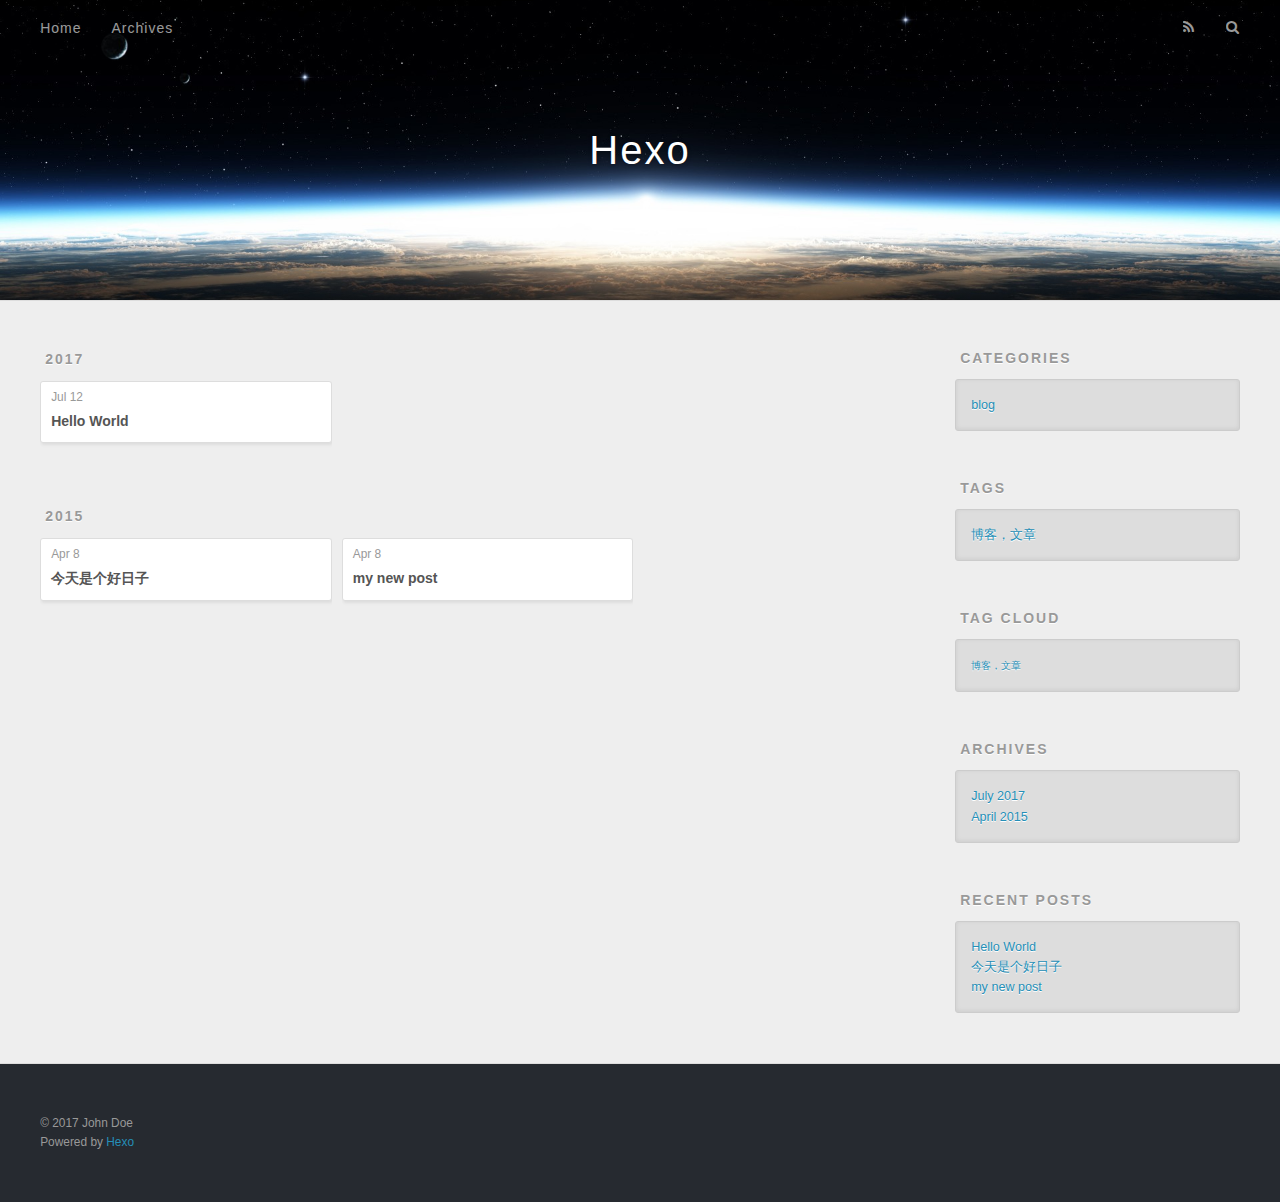
==== archives/index.html @ a660b8e3 "Site updated: 2017-07-12 22:44:45" ====
<!DOCTYPE html>
<html>
<head>
  <meta charset="utf-8">
  
  <title>Archives | Hexo</title>
  <meta name="viewport" content="width=device-width, initial-scale=1, maximum-scale=1">
  <meta property="og:type" content="website">
<meta property="og:title" content="Hexo">
<meta property="og:url" content="http://yoursite.com/archives/index.html">
<meta property="og:site_name" content="Hexo">
<meta name="twitter:card" content="summary">
<meta name="twitter:title" content="Hexo">
  
    <link rel="alternate" href="/atom.xml" title="Hexo" type="application/atom+xml">
  
  
    <link rel="icon" href="/favicon.png">
  
  
    <link href="//fonts.googleapis.com/css?family=Source+Code+Pro" rel="stylesheet" type="text/css">
  
  <link rel="stylesheet" href="/css/style.css">
  

</head>

<body>
  <div id="container">
    <div id="wrap">
      <header id="header">
  <div id="banner"></div>
  <div id="header-outer" class="outer">
    <div id="header-title" class="inner">
      <h1 id="logo-wrap">
        <a href="/" id="logo">Hexo</a>
      </h1>
      
    </div>
    <div id="header-inner" class="inner">
      <nav id="main-nav">
        <a id="main-nav-toggle" class="nav-icon"></a>
        
          <a class="main-nav-link" href="/">Home</a>
        
          <a class="main-nav-link" href="/archives">Archives</a>
        
      </nav>
      <nav id="sub-nav">
        
          <a id="nav-rss-link" class="nav-icon" href="/atom.xml" title="RSS Feed"></a>
        
        <a id="nav-search-btn" class="nav-icon" title="Search"></a>
      </nav>
      <div id="search-form-wrap">
        <form action="//google.com/search" method="get" accept-charset="UTF-8" class="search-form"><input type="search" name="q" class="search-form-input" placeholder="Search"><button type="submit" class="search-form-submit">&#xF002;</button><input type="hidden" name="sitesearch" value="http://yoursite.com"></form>
      </div>
    </div>
  </div>
</header>
      <div class="outer">
        <section id="main">
  
  
    
    
      
      
      <section class="archives-wrap">
        <div class="archive-year-wrap">
          <a href="/archives/2017" class="archive-year">2017</a>
        </div>
        <div class="archives">
    
    <article class="archive-article archive-type-post">
  <div class="archive-article-inner">
    <header class="archive-article-header">
      <a href="/2017/07/12/hello-world/" class="archive-article-date">
  <time datetime="2017-07-12T13:31:10.982Z" itemprop="datePublished">Jul 12</time>
</a>
      
  
    <h1 itemprop="name">
      <a class="archive-article-title" href="/2017/07/12/hello-world/">Hello World</a>
    </h1>
  

    </header>
  </div>
</article>
  
    
    
      
        </div></section>
      
      
      <section class="archives-wrap">
        <div class="archive-year-wrap">
          <a href="/archives/2015" class="archive-year">2015</a>
        </div>
        <div class="archives">
    
    <article class="archive-article archive-type-post">
  <div class="archive-article-inner">
    <header class="archive-article-header">
      <a href="/2015/04/08/今天真是一个好日子啊/" class="archive-article-date">
  <time datetime="2015-04-08T14:56:29.000Z" itemprop="datePublished">Apr 8</time>
</a>
      
  
    <h1 itemprop="name">
      <a class="archive-article-title" href="/2015/04/08/今天真是一个好日子啊/">今天是个好日子</a>
    </h1>
  

    </header>
  </div>
</article>
  
    
    
    <article class="archive-article archive-type-post">
  <div class="archive-article-inner">
    <header class="archive-article-header">
      <a href="/2015/04/08/my-new-post/" class="archive-article-date">
  <time datetime="2015-04-08T14:56:29.000Z" itemprop="datePublished">Apr 8</time>
</a>
      
  
    <h1 itemprop="name">
      <a class="archive-article-title" href="/2015/04/08/my-new-post/">my new post</a>
    </h1>
  

    </header>
  </div>
</article>
  
  
    </div></section>
  

</section>
        
          <aside id="sidebar">
  
    
  <div class="widget-wrap">
    <h3 class="widget-title">Categories</h3>
    <div class="widget">
      <ul class="category-list"><li class="category-list-item"><a class="category-list-link" href="/categories/blog/">blog</a></li></ul>
    </div>
  </div>


  
    
  <div class="widget-wrap">
    <h3 class="widget-title">Tags</h3>
    <div class="widget">
      <ul class="tag-list"><li class="tag-list-item"><a class="tag-list-link" href="/tags/博客，文章/">博客，文章</a></li></ul>
    </div>
  </div>


  
    
  <div class="widget-wrap">
    <h3 class="widget-title">Tag Cloud</h3>
    <div class="widget tagcloud">
      <a href="/tags/博客，文章/" style="font-size: 10px;">博客，文章</a>
    </div>
  </div>

  
    
  <div class="widget-wrap">
    <h3 class="widget-title">Archives</h3>
    <div class="widget">
      <ul class="archive-list"><li class="archive-list-item"><a class="archive-list-link" href="/archives/2017/07/">July 2017</a></li><li class="archive-list-item"><a class="archive-list-link" href="/archives/2015/04/">April 2015</a></li></ul>
    </div>
  </div>


  
    
  <div class="widget-wrap">
    <h3 class="widget-title">Recent Posts</h3>
    <div class="widget">
      <ul>
        
          <li>
            <a href="/2017/07/12/hello-world/">Hello World</a>
          </li>
        
          <li>
            <a href="/2015/04/08/今天真是一个好日子啊/">今天是个好日子</a>
          </li>
        
          <li>
            <a href="/2015/04/08/my-new-post/">my new post</a>
          </li>
        
      </ul>
    </div>
  </div>

  
</aside>
        
      </div>
      <footer id="footer">
  
  <div class="outer">
    <div id="footer-info" class="inner">
      &copy; 2017 John Doe<br>
      Powered by <a href="http://hexo.io/" target="_blank">Hexo</a>
    </div>
  </div>
</footer>
    </div>
    <nav id="mobile-nav">
  
    <a href="/" class="mobile-nav-link">Home</a>
  
    <a href="/archives" class="mobile-nav-link">Archives</a>
  
</nav>
    

<script src="//ajax.googleapis.com/ajax/libs/jquery/2.0.3/jquery.min.js"></script>


  <link rel="stylesheet" href="/fancybox/jquery.fancybox.css">
  <script src="/fancybox/jquery.fancybox.pack.js"></script>


<script src="/js/script.js"></script>

  </div>
</body>
</html>
---- css/style.css ----
body {
  width: 100%;
}
body:before,
body:after {
  content: "";
  display: table;
}
body:after {
  clear: both;
}
html,
body,
div,
span,
applet,
object,
iframe,
h1,
h2,
h3,
h4,
h5,
h6,
p,
blockquote,
pre,
a,
abbr,
acronym,
address,
big,
cite,
code,
del,
dfn,
em,
img,
ins,
kbd,
q,
s,
samp,
small,
strike,
strong,
sub,
sup,
tt,
var,
dl,
dt,
dd,
ol,
ul,
li,
fieldset,
form,
label,
legend,
table,
caption,
tbody,
tfoot,
thead,
tr,
th,
td {
  margin: 0;
  padding: 0;
  border: 0;
  outline: 0;
  font-weight: inherit;
  font-style: inherit;
  font-family: inherit;
  font-size: 100%;
  vertical-align: baseline;
}
body {
  line-height: 1;
  color: #000;
  background: #fff;
}
ol,
ul {
  list-style: none;
}
table {
  border-collapse: separate;
  border-spacing: 0;
  vertical-align: middle;
}
caption,
th,
td {
  text-align: left;
  font-weight: normal;
  vertical-align: middle;
}
a img {
  border: none;
}
input,
button {
  margin: 0;
  padding: 0;
}
input::-moz-focus-inner,
button::-moz-focus-inner {
  border: 0;
  padding: 0;
}
@font-face {
  font-family: FontAwesome;
  font-style: normal;
  font-weight: normal;
  src: url("fonts/fontawesome-webfont.eot?v=#4.0.3");
  src: url("fonts/fontawesome-webfont.eot?#iefix&v=#4.0.3") format("embedded-opentype"), url("fonts/fontawesome-webfont.woff?v=#4.0.3") format("woff"), url("fonts/fontawesome-webfont.ttf?v=#4.0.3") format("truetype"), url("fonts/fontawesome-webfont.svg#fontawesomeregular?v=#4.0.3") format("svg");
}
html,
body,
#container {
  height: 100%;
}
body {
  background: #eee;
  font: 14px "Helvetica Neue", Helvetica, Arial, sans-serif;
  -webkit-text-size-adjust: 100%;
}
.outer {
  max-width: 1220px;
  margin: 0 auto;
  padding: 0 20px;
}
.outer:before,
.outer:after {
  content: "";
  display: table;
}
.outer:after {
  clear: both;
}
.inner {
  display: inline;
  float: left;
  width: 98.33333333333333%;
  margin: 0 0.833333333333333%;
}
.left,
.alignleft {
  float: left;
}
.right,
.alignright {
  float: right;
}
.clear {
  clear: both;
}
#container {
  position: relative;
}
.mobile-nav-on {
  overflow: hidden;
}
#wrap {
  height: 100%;
  width: 100%;
  position: absolute;
  top: 0;
  left: 0;
  -webkit-transition: 0.2s ease-out;
  -moz-transition: 0.2s ease-out;
  -ms-transition: 0.2s ease-out;
  transition: 0.2s ease-out;
  z-index: 1;
  background: #eee;
}
.mobile-nav-on #wrap {
  left: 280px;
}
@media screen and (min-width: 768px) {
  #main {
    display: inline;
    float: left;
    width: 73.33333333333333%;
    margin: 0 0.833333333333333%;
  }
}
.article-date,
.article-category-link,
.archive-year,
.widget-title {
  text-decoration: none;
  text-transform: uppercase;
  letter-spacing: 2px;
  color: #999;
  margin-bottom: 1em;
  margin-left: 5px;
  line-height: 1em;
  text-shadow: 0 1px #fff;
  font-weight: bold;
}
.article-inner,
.archive-article-inner {
  background: #fff;
  -webkit-box-shadow: 1px 2px 3px #ddd;
  box-shadow: 1px 2px 3px #ddd;
  border: 1px solid #ddd;
  border-radius: 3px;
}
.article-entry h1,
.widget h1 {
  font-size: 2em;
}
.article-entry h2,
.widget h2 {
  font-size: 1.5em;
}
.article-entry h3,
.widget h3 {
  font-size: 1.3em;
}
.article-entry h4,
.widget h4 {
  font-size: 1.2em;
}
.article-entry h5,
.widget h5 {
  font-size: 1em;
}
.article-entry h6,
.widget h6 {
  font-size: 1em;
  color: #999;
}
.article-entry hr,
.widget hr {
  border: 1px dashed #ddd;
}
.article-entry strong,
.widget strong {
  font-weight: bold;
}
.article-entry em,
.widget em,
.article-entry cite,
.widget cite {
  font-style: italic;
}
.article-entry sup,
.widget sup,
.article-entry sub,
.widget sub {
  font-size: 0.75em;
  line-height: 0;
  position: relative;
  vertical-align: baseline;
}
.article-entry sup,
.widget sup {
  top: -0.5em;
}
.article-entry sub,
.widget sub {
  bottom: -0.2em;
}
.article-entry small,
.widget small {
  font-size: 0.85em;
}
.article-entry acronym,
.widget acronym,
.article-entry abbr,
.widget abbr {
  border-bottom: 1px dotted;
}
.article-entry ul,
.widget ul,
.article-entry ol,
.widget ol,
.article-entry dl,
.widget dl {
  margin: 0 20px;
  line-height: 1.6em;
}
.article-entry ul ul,
.widget ul ul,
.article-entry ol ul,
.widget ol ul,
.article-entry ul ol,
.widget ul ol,
.article-entry ol ol,
.widget ol ol {
  margin-top: 0;
  margin-bottom: 0;
}
.article-entry ul,
.widget ul {
  list-style: disc;
}
.article-entry ol,
.widget ol {
  list-style: decimal;
}
.article-entry dt,
.widget dt {
  font-weight: bold;
}
#header {
  height: 300px;
  position: relative;
  border-bottom: 1px solid #ddd;
}
#header:before,
#header:after {
  content: "";
  position: absolute;
  left: 0;
  right: 0;
  height: 40px;
}
#header:before {
  top: 0;
  background: -webkit-linear-gradient(rgba(0,0,0,0.2), transparent);
  background: -moz-linear-gradient(rgba(0,0,0,0.2), transparent);
  background: -ms-linear-gradient(rgba(0,0,0,0.2), transparent);
  background: linear-gradient(rgba(0,0,0,0.2), transparent);
}
#header:after {
  bottom: 0;
  background: -webkit-linear-gradient(transparent, rgba(0,0,0,0.2));
  background: -moz-linear-gradient(transparent, rgba(0,0,0,0.2));
  background: -ms-linear-gradient(transparent, rgba(0,0,0,0.2));
  background: linear-gradient(transparent, rgba(0,0,0,0.2));
}
#header-outer {
  height: 100%;
  position: relative;
}
#header-inner {
  position: relative;
  overflow: hidden;
}
#banner {
  position: absolute;
  top: 0;
  left: 0;
  width: 100%;
  height: 100%;
  background: url("images/banner.jpg") center #000;
  -webkit-background-size: cover;
  -moz-background-size: cover;
  background-size: cover;
  z-index: -1;
}
#header-title {
  text-align: center;
  height: 40px;
  position: absolute;
  top: 50%;
  left: 0;
  margin-top: -20px;
}
#logo,
#subtitle {
  text-decoration: none;
  color: #fff;
  font-weight: 300;
  text-shadow: 0 1px 4px rgba(0,0,0,0.3);
}
#logo {
  font-size: 40px;
  line-height: 40px;
  letter-spacing: 2px;
}
#subtitle {
  font-size: 16px;
  line-height: 16px;
  letter-spacing: 1px;
}
#subtitle-wrap {
  margin-top: 16px;
}
#main-nav {
  float: left;
  margin-left: -15px;
}
.nav-icon,
.main-nav-link {
  float: left;
  color: #fff;
  opacity: 0.6;
  text-decoration: none;
  text-shadow: 0 1px rgba(0,0,0,0.2);
  -webkit-transition: opacity 0.2s;
  -moz-transition: opacity 0.2s;
  -ms-transition: opacity 0.2s;
  transition: opacity 0.2s;
  display: block;
  padding: 20px 15px;
}
.nav-icon:hover,
.main-nav-link:hover {
  opacity: 1;
}
.nav-icon {
  font-family: FontAwesome;
  text-align: center;
  font-size: 14px;
  width: 14px;
  height: 14px;
  padding: 20px 15px;
  position: relative;
  cursor: pointer;
}
.main-nav-link {
  font-weight: 300;
  letter-spacing: 1px;
}
@media screen and (max-width: 479px) {
  .main-nav-link {
    display: none;
  }
}
#main-nav-toggle {
  display: none;
}
#main-nav-toggle:before {
  content: "\f0c9";
}
@media screen and (max-width: 479px) {
  #main-nav-toggle {
    display: block;
  }
}
#sub-nav {
  float: right;
  margin-right: -15px;
}
#nav-rss-link:before {
  content: "\f09e";
}
#nav-search-btn:before {
  content: "\f002";
}
#search-form-wrap {
  position: absolute;
  top: 15px;
  width: 150px;
  height: 30px;
  right: -150px;
  opacity: 0;
  -webkit-transition: 0.2s ease-out;
  -moz-transition: 0.2s ease-out;
  -ms-transition: 0.2s ease-out;
  transition: 0.2s ease-out;
}
#search-form-wrap.on {
  opacity: 1;
  right: 0;
}
@media screen and (max-width: 479px) {
  #search-form-wrap {
    width: 100%;
    right: -100%;
  }
}
.search-form {
  position: absolute;
  top: 0;
  left: 0;
  right: 0;
  background: #fff;
  padding: 5px 15px;
  border-radius: 15px;
  -webkit-box-shadow: 0 0 10px rgba(0,0,0,0.3);
  box-shadow: 0 0 10px rgba(0,0,0,0.3);
}
.search-form-input {
  border: none;
  background: none;
  color: #555;
  width: 100%;
  font: 13px "Helvetica Neue", Helvetica, Arial, sans-serif;
  outline: none;
}
.search-form-input::-webkit-search-results-decoration,
.search-form-input::-webkit-search-cancel-button {
  -webkit-appearance: none;
}
.search-form-submit {
  position: absolute;
  top: 50%;
  right: 10px;
  margin-top: -7px;
  font: 13px FontAwesome;
  border: none;
  background: none;
  color: #bbb;
  cursor: pointer;
}
.search-form-submit:hover,
.search-form-submit:focus {
  color: #777;
}
.article {
  margin: 50px 0;
}
.article-inner {
  overflow: hidden;
}
.article-meta:before,
.article-meta:after {
  content: "";
  display: table;
}
.article-meta:after {
  clear: both;
}
.article-date {
  float: left;
}
.article-category {
  float: left;
  line-height: 1em;
  color: #ccc;
  text-shadow: 0 1px #fff;
  margin-left: 8px;
}
.article-category:before {
  content: "\2022";
}
.article-category-link {
  margin: 0 12px 1em;
}
.article-header {
  padding: 20px 20px 0;
}
.article-title {
  text-decoration: none;
  font-size: 2em;
  font-weight: bold;
  color: #555;
  line-height: 1.1em;
  -webkit-transition: color 0.2s;
  -moz-transition: color 0.2s;
  -ms-transition: color 0.2s;
  transition: color 0.2s;
}
a.article-title:hover {
  color: #258fb8;
}
.article-entry {
  color: #555;
  padding: 0 20px;
}
.article-entry:before,
.article-entry:after {
  content: "";
  display: table;
}
.article-entry:after {
  clear: both;
}
.article-entry p,
.article-entry table {
  line-height: 1.6em;
  margin: 1.6em 0;
}
.article-entry h1,
.article-entry h2,
.article-entry h3,
.article-entry h4,
.article-entry h5,
.article-entry h6 {
  font-weight: bold;
}
.article-entry h1,
.article-entry h2,
.article-entry h3,
.article-entry h4,
.article-entry h5,
.article-entry h6 {
  line-height: 1.1em;
  margin: 1.1em 0;
}
.article-entry a {
  color: #258fb8;
  text-decoration: none;
}
.article-entry a:hover {
  text-decoration: underline;
}
.article-entry ul,
.article-entry ol,
.article-entry dl {
  margin-top: 1.6em;
  margin-bottom: 1.6em;
}
.article-entry img,
.article-entry video {
  max-width: 100%;
  height: auto;
  display: block;
  margin: auto;
}
.article-entry iframe {
  border: none;
}
.article-entry table {
  width: 100%;
  border-collapse: collapse;
  border-spacing: 0;
}
.article-entry th {
  font-weight: bold;
  border-bottom: 3px solid #ddd;
  padding-bottom: 0.5em;
}
.article-entry td {
  border-bottom: 1px solid #ddd;
  padding: 10px 0;
}
.article-entry blockquote {
  font-family: Georgia, "Times New Roman", serif;
  font-size: 1.4em;
  margin: 1.6em 20px;
  text-align: center;
}
.article-entry blockquote footer {
  font-size: 14px;
  margin: 1.6em 0;
  font-family: "Helvetica Neue", Helvetica, Arial, sans-serif;
}
.article-entry blockquote footer cite:before {
  content: "—";
  padding: 0 0.5em;
}
.article-entry .pullquote {
  text-align: left;
  width: 45%;
  margin: 0;
}
.article-entry .pullquote.left {
  margin-left: 0.5em;
  margin-right: 1em;
}
.article-entry .pullquote.right {
  margin-right: 0.5em;
  margin-left: 1em;
}
.article-entry .caption {
  color: #999;
  display: block;
  font-size: 0.9em;
  margin-top: 0.5em;
  position: relative;
  text-align: center;
}
.article-entry .video-container {
  position: relative;
  padding-top: 56.25%;
  height: 0;
  overflow: hidden;
}
.article-entry .video-container iframe,
.article-entry .video-container object,
.article-entry .video-container embed {
  position: absolute;
  top: 0;
  left: 0;
  width: 100%;
  height: 100%;
  margin-top: 0;
}
.article-more-link a {
  display: inline-block;
  line-height: 1em;
  padding: 6px 15px;
  border-radius: 15px;
  background: #eee;
  color: #999;
  text-shadow: 0 1px #fff;
  text-decoration: none;
}
.article-more-link a:hover {
  background: #258fb8;
  color: #fff;
  text-decoration: none;
  text-shadow: 0 1px #1e7293;
}
.article-footer {
  font-size: 0.85em;
  line-height: 1.6em;
  border-top: 1px solid #ddd;
  padding-top: 1.6em;
  margin: 0 20px 20px;
}
.article-footer:before,
.article-footer:after {
  content: "";
  display: table;
}
.article-footer:after {
  clear: both;
}
.article-footer a {
  color: #999;
  text-decoration: none;
}
.article-footer a:hover {
  color: #555;
}
.article-tag-list-item {
  float: left;
  margin-right: 10px;
}
.article-tag-list-link:before {
  content: "#";
}
.article-comment-link {
  float: right;
}
.article-comment-link:before {
  content: "\f075";
  font-family: FontAwesome;
  padding-right: 8px;
}
.article-share-link {
  cursor: pointer;
  float: right;
  margin-left: 20px;
}
.article-share-link:before {
  content: "\f064";
  font-family: FontAwesome;
  padding-right: 6px;
}
#article-nav {
  position: relative;
}
#article-nav:before,
#article-nav:after {
  content: "";
  display: table;
}
#article-nav:after {
  clear: both;
}
@media screen and (min-width: 768px) {
  #article-nav {
    margin: 50px 0;
  }
  #article-nav:before {
    width: 8px;
    height: 8px;
    position: absolute;
    top: 50%;
    left: 50%;
    margin-top: -4px;
    margin-left: -4px;
    content: "";
    border-radius: 50%;
    background: #ddd;
    -webkit-box-shadow: 0 1px 2px #fff;
    box-shadow: 0 1px 2px #fff;
  }
}
.article-nav-link-wrap {
  text-decoration: none;
  text-shadow: 0 1px #fff;
  color: #999;
  -webkit-box-sizing: border-box;
  -moz-box-sizing: border-box;
  box-sizing: border-box;
  margin-top: 50px;
  text-align: center;
  display: block;
}
.article-nav-link-wrap:hover {
  color: #555;
}
@media screen and (min-width: 768px) {
  .article-nav-link-wrap {
    width: 50%;
    margin-top: 0;
  }
}
@media screen and (min-width: 768px) {
  #article-nav-newer {
    float: left;
    text-align: right;
    padding-right: 20px;
  }
}
@media screen and (min-width: 768px) {
  #article-nav-older {
    float: right;
    text-align: left;
    padding-left: 20px;
  }
}
.article-nav-caption {
  text-transform: uppercase;
  letter-spacing: 2px;
  color: #ddd;
  line-height: 1em;
  font-weight: bold;
}
#article-nav-newer .article-nav-caption {
  margin-right: -2px;
}
.article-nav-title {
  font-size: 0.85em;
  line-height: 1.6em;
  margin-top: 0.5em;
}
.article-share-box {
  position: absolute;
  display: none;
  background: #fff;
  -webkit-box-shadow: 1px 2px 10px rgba(0,0,0,0.2);
  box-shadow: 1px 2px 10px rgba(0,0,0,0.2);
  border-radius: 3px;
  margin-left: -145px;
  overflow: hidden;
  z-index: 1;
}
.article-share-box.on {
  display: block;
}
.article-share-input {
  width: 100%;
  background: none;
  -webkit-box-sizing: border-box;
  -moz-box-sizing: border-box;
  box-sizing: border-box;
  font: 14px "Helvetica Neue", Helvetica, Arial, sans-serif;
  padding: 0 15px;
  color: #555;
  outline: none;
  border: 1px solid #ddd;
  border-radius: 3px 3px 0 0;
  height: 36px;
  line-height: 36px;
}
.article-share-links {
  background: #eee;
}
.article-share-links:before,
.article-share-links:after {
  content: "";
  display: table;
}
.article-share-links:after {
  clear: both;
}
.article-share-twitter,
.article-share-facebook,
.article-share-pinterest,
.article-share-google {
  width: 50px;
  height: 36px;
  display: block;
  float: left;
  position: relative;
  color: #999;
  text-shadow: 0 1px #fff;
}
.article-share-twitter:before,
.article-share-facebook:before,
.article-share-pinterest:before,
.article-share-google:before {
  font-size: 20px;
  font-family: FontAwesome;
  width: 20px;
  height: 20px;
  position: absolute;
  top: 50%;
  left: 50%;
  margin-top: -10px;
  margin-left: -10px;
  text-align: center;
}
.article-share-twitter:hover,
.article-share-facebook:hover,
.article-share-pinterest:hover,
.article-share-google:hover {
  color: #fff;
}
.article-share-twitter:before {
  content: "\f099";
}
.article-share-twitter:hover {
  background: #00aced;
  text-shadow: 0 1px #008abe;
}
.article-share-facebook:before {
  content: "\f09a";
}
.article-share-facebook:hover {
  background: #3b5998;
  text-shadow: 0 1px #2f477a;
}
.article-share-pinterest:before {
  content: "\f0d2";
}
.article-share-pinterest:hover {
  background: #cb2027;
  text-shadow: 0 1px #a21a1f;
}
.article-share-google:before {
  content: "\f0d5";
}
.article-share-google:hover {
  background: #dd4b39;
  text-shadow: 0 1px #be3221;
}
.article-gallery {
  background: #000;
  position: relative;
}
.article-gallery-photos {
  position: relative;
  overflow: hidden;
}
.article-gallery-img {
  display: none;
  max-width: 100%;
}
.article-gallery-img:first-child {
  display: block;
}
.article-gallery-img.loaded {
  position: absolute;
  display: block;
}
.article-gallery-img img {
  display: block;
  max-width: 100%;
  margin: 0 auto;
}
#comments {
  background: #fff;
  -webkit-box-shadow: 1px 2px 3px #ddd;
  box-shadow: 1px 2px 3px #ddd;
  padding: 20px;
  border: 1px solid #ddd;
  border-radius: 3px;
  margin: 50px 0;
}
#comments a {
  color: #258fb8;
}
.archives-wrap {
  margin: 50px 0;
}
.archives:before,
.archives:after {
  content: "";
  display: table;
}
.archives:after {
  clear: both;
}
.archive-year-wrap {
  margin-bottom: 1em;
}
.archives {
  -webkit-column-gap: 10px;
  -moz-column-gap: 10px;
  column-gap: 10px;
}
@media screen and (min-width: 480px) and (max-width: 767px) {
  .archives {
    -webkit-column-count: 2;
    -moz-column-count: 2;
    column-count: 2;
  }
}
@media screen and (min-width: 768px) {
  .archives {
    -webkit-column-count: 3;
    -moz-column-count: 3;
    column-count: 3;
  }
}
.archive-article {
  -webkit-column-break-inside: avoid;
  page-break-inside: avoid;
  overflow: hidden;
  break-inside: avoid-column;
}
.archive-article-inner {
  padding: 10px;
  margin-bottom: 15px;
}
.archive-article-title {
  text-decoration: none;
  font-weight: bold;
  color: #555;
  -webkit-transition: color 0.2s;
  -moz-transition: color 0.2s;
  -ms-transition: color 0.2s;
  transition: color 0.2s;
  line-height: 1.6em;
}
.archive-article-title:hover {
  color: #258fb8;
}
.archive-article-footer {
  margin-top: 1em;
}
.archive-article-date {
  color: #999;
  text-decoration: none;
  font-size: 0.85em;
  line-height: 1em;
  margin-bottom: 0.5em;
  display: block;
}
#page-nav {
  margin: 50px auto;
  background: #fff;
  -webkit-box-shadow: 1px 2px 3px #ddd;
  box-shadow: 1px 2px 3px #ddd;
  border: 1px solid #ddd;
  border-radius: 3px;
  text-align: center;
  color: #999;
  overflow: hidden;
}
#page-nav:before,
#page-nav:after {
  content: "";
  display: table;
}
#page-nav:after {
  clear: both;
}
#page-nav a,
#page-nav span {
  padding: 10px 20px;
  line-height: 1;
  height: 2ex;
}
#page-nav a {
  color: #999;
  text-decoration: none;
}
#page-nav a:hover {
  background: #999;
  color: #fff;
}
#page-nav .prev {
  float: left;
}
#page-nav .next {
  float: right;
}
#page-nav .page-number {
  display: inline-block;
}
@media screen and (max-width: 479px) {
  #page-nav .page-number {
    display: none;
  }
}
#page-nav .current {
  color: #555;
  font-weight: bold;
}
#page-nav .space {
  color: #ddd;
}
#footer {
  background: #262a30;
  padding: 50px 0;
  border-top: 1px solid #ddd;
  color: #999;
}
#footer a {
  color: #258fb8;
  text-decoration: none;
}
#footer a:hover {
  text-decoration: underline;
}
#footer-info {
  line-height: 1.6em;
  font-size: 0.85em;
}
.article-entry pre,
.article-entry .highlight {
  background: #2d2d2d;
  margin: 0 -20px;
  padding: 15px 20px;
  border-style: solid;
  border-color: #ddd;
  border-width: 1px 0;
  overflow: auto;
  color: #ccc;
  line-height: 22.400000000000002px;
}
.article-entry .highlight .gutter pre,
.article-entry .gist .gist-file .gist-data .line-numbers {
  color: #666;
  font-size: 0.85em;
}
.article-entry pre,
.article-entry code {
  font-family: "Source Code Pro", Consolas, Monaco, Menlo, Consolas, monospace;
}
.article-entry code {
  background: #eee;
  text-shadow: 0 1px #fff;
  padding: 0 0.3em;
}
.article-entry pre code {
  background: none;
  text-shadow: none;
  padding: 0;
}
.article-entry .highlight pre {
  border: none;
  margin: 0;
  padding: 0;
}
.article-entry .highlight table {
  margin: 0;
  width: auto;
}
.article-entry .highlight td {
  border: none;
  padding: 0;
}
.article-entry .highlight figcaption {
  font-size: 0.85em;
  color: #999;
  line-height: 1em;
  margin-bottom: 1em;
}
.article-entry .highlight figcaption:before,
.article-entry .highlight figcaption:after {
  content: "";
  display: table;
}
.article-entry .highlight figcaption:after {
  clear: both;
}
.article-entry .highlight figcaption a {
  float: right;
}
.article-entry .highlight .gutter pre {
  text-align: right;
  padding-right: 20px;
}
.article-entry .highlight .line {
  height: 22.400000000000002px;
}
.article-entry .highlight .line.marked {
  background: #515151;
}
.article-entry .gist {
  margin: 0 -20px;
  border-style: solid;
  border-color: #ddd;
  border-width: 1px 0;
  background: #2d2d2d;
  padding: 15px 20px 15px 0;
}
.article-entry .gist .gist-file {
  border: none;
  font-family: "Source Code Pro", Consolas, Monaco, Menlo, Consolas, monospace;
  margin: 0;
}
.article-entry .gist .gist-file .gist-data {
  background: none;
  border: none;
}
.article-entry .gist .gist-file .gist-data .line-numbers {
  background: none;
  border: none;
  padding: 0 20px 0 0;
}
.article-entry .gist .gist-file .gist-data .line-data {
  padding: 0 !important;
}
.article-entry .gist .gist-file .highlight {
  margin: 0;
  padding: 0;
  border: none;
}
.article-entry .gist .gist-file .gist-meta {
  background: #2d2d2d;
  color: #999;
  font: 0.85em "Helvetica Neue", Helvetica, Arial, sans-serif;
  text-shadow: 0 0;
  padding: 0;
  margin-top: 1em;
  margin-left: 20px;
}
.article-entry .gist .gist-file .gist-meta a {
  color: #258fb8;
  font-weight: normal;
}
.article-entry .gist .gist-file .gist-meta a:hover {
  text-decoration: underline;
}
pre .comment,
pre .title {
  color: #999;
}
pre .variable,
pre .attribute,
pre .tag,
pre .regexp,
pre .ruby .constant,
pre .xml .tag .title,
pre .xml .pi,
pre .xml .doctype,
pre .html .doctype,
pre .css .id,
pre .css .class,
pre .css .pseudo {
  color: #f2777a;
}
pre .number,
pre .preprocessor,
pre .built_in,
pre .literal,
pre .params,
pre .constant {
  color: #f99157;
}
pre .class,
pre .ruby .class .title,
pre .css .rules .attribute {
  color: #9c9;
}
pre .string,
pre .value,
pre .inheritance,
pre .header,
pre .ruby .symbol,
pre .xml .cdata {
  color: #9c9;
}
pre .css .hexcolor {
  color: #6cc;
}
pre .function,
pre .python .decorator,
pre .python .title,
pre .ruby .function .title,
pre .ruby .title .keyword,
pre .perl .sub,
pre .javascript .title,
pre .coffeescript .title {
  color: #69c;
}
pre .keyword,
pre .javascript .function {
  color: #c9c;
}
@media screen and (max-width: 479px) {
  #mobile-nav {
    position: absolute;
    top: 0;
    left: 0;
    width: 280px;
    height: 100%;
    background: #191919;
    border-right: 1px solid #fff;
  }
}
@media screen and (max-width: 479px) {
  .mobile-nav-link {
    display: block;
    color: #999;
    text-decoration: none;
    padding: 15px 20px;
    font-weight: bold;
  }
  .mobile-nav-link:hover {
    color: #fff;
  }
}
@media screen and (min-width: 768px) {
  #sidebar {
    display: inline;
    float: left;
    width: 23.333333333333332%;
    margin: 0 0.833333333333333%;
  }
}
.widget-wrap {
  margin: 50px 0;
}
.widget {
  color: #777;
  text-shadow: 0 1px #fff;
  background: #ddd;
  -webkit-box-shadow: 0 -1px 4px #ccc inset;
  box-shadow: 0 -1px 4px #ccc inset;
  border: 1px solid #ccc;
  padding: 15px;
  border-radius: 3px;
}
.widget a {
  color: #258fb8;
  text-decoration: none;
}
.widget a:hover {
  text-decoration: underline;
}
.widget ul ul,
.widget ol ul,
.widget dl ul,
.widget ul ol,
.widget ol ol,
.widget dl ol,
.widget ul dl,
.widget ol dl,
.widget dl dl {
  margin-left: 15px;
  list-style: disc;
}
.widget {
  line-height: 1.6em;
  word-wrap: break-word;
  font-size: 0.9em;
}
.widget ul,
.widget ol {
  list-style: none;
  margin: 0;
}
.widget ul ul,
.widget ol ul,
.widget ul ol,
.widget ol ol {
  margin: 0 20px;
}
.widget ul ul,
.widget ol ul {
  list-style: disc;
}
.widget ul ol,
.widget ol ol {
  list-style: decimal;
}
.category-list-count,
.tag-list-count,
.archive-list-count {
  padding-left: 5px;
  color: #999;
  font-size: 0.85em;
}
.category-list-count:before,
.tag-list-count:before,
.archive-list-count:before {
  content: "(";
}
.category-list-count:after,
.tag-list-count:after,
.archive-list-count:after {
  content: ")";
}
.tagcloud a {
  margin-right: 5px;
  display: inline-block;
}
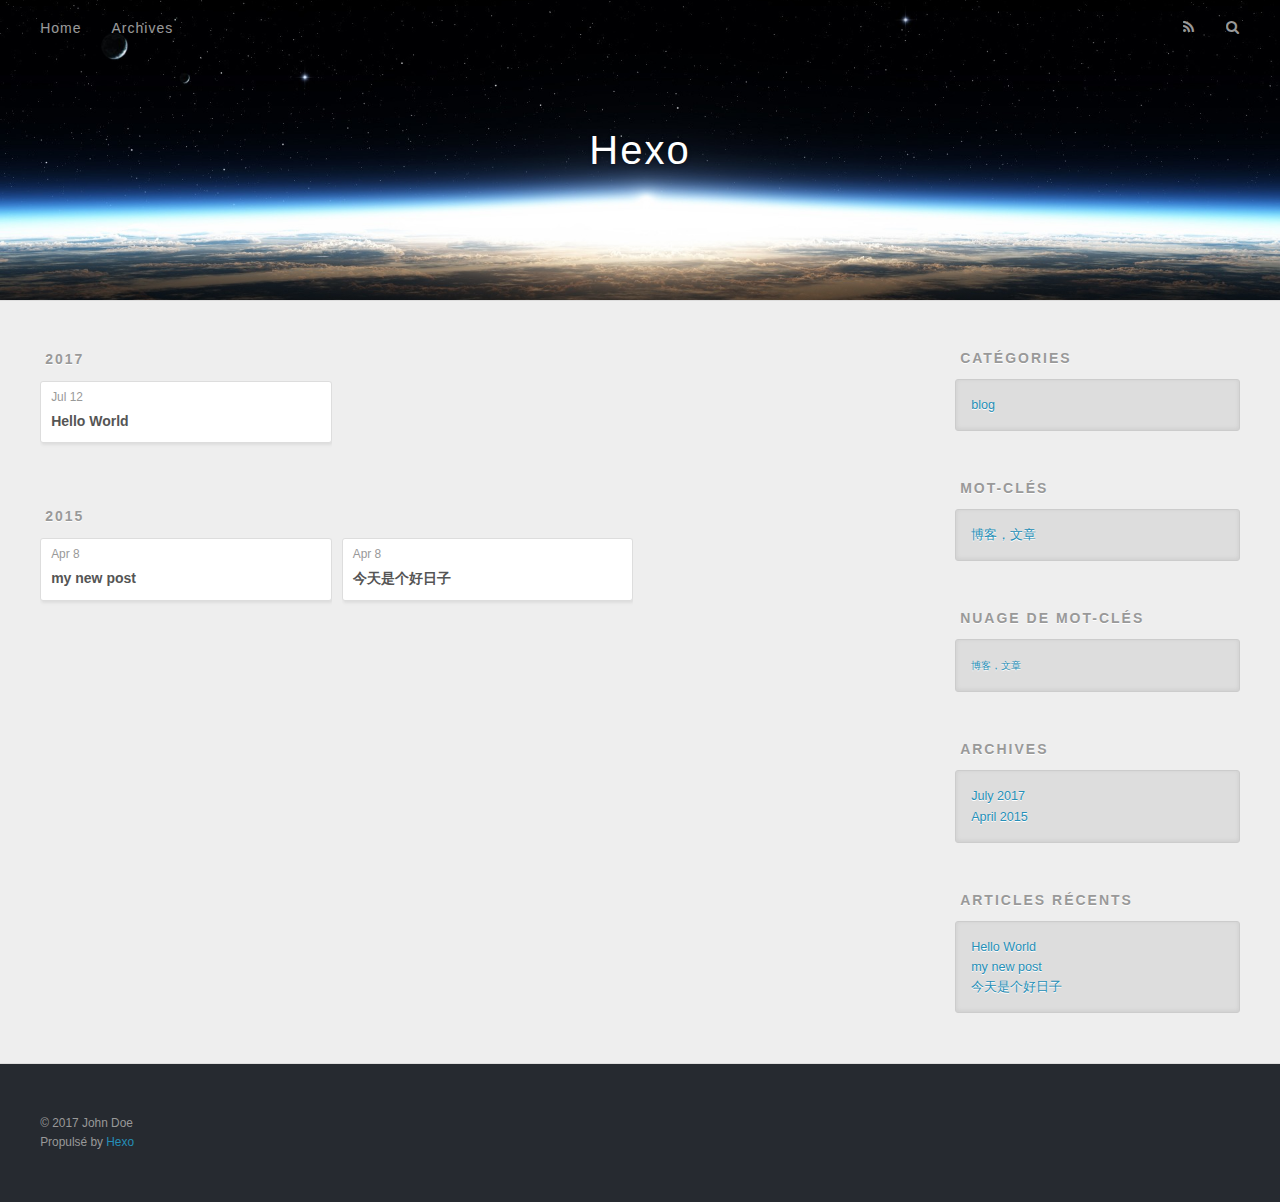
==== commit 9d22012f: "Site updated: 2017-07-12 22:51:00" ====
--- a/archives/index.html
+++ b/archives/index.html
@@ -48,9 +48,9 @@
       </nav>
       <nav id="sub-nav">
         
-          <a id="nav-rss-link" class="nav-icon" href="/atom.xml" title="RSS Feed"></a>
-        
-        <a id="nav-search-btn" class="nav-icon" title="Search"></a>
+          <a id="nav-rss-link" class="nav-icon" href="/atom.xml" title="Flux RSS"></a>
+        
+        <a id="nav-search-btn" class="nav-icon" title="Rechercher"></a>
       </nav>
       <div id="search-form-wrap">
         <form action="//google.com/search" method="get" accept-charset="UTF-8" class="search-form"><input type="search" name="q" class="search-form-input" placeholder="Search"><button type="submit" class="search-form-submit">&#xF002;</button><input type="hidden" name="sitesearch" value="http://yoursite.com"></form>
@@ -104,6 +104,25 @@
     <article class="archive-article archive-type-post">
   <div class="archive-article-inner">
     <header class="archive-article-header">
+      <a href="/2015/04/08/my-new-post/" class="archive-article-date">
+  <time datetime="2015-04-08T14:56:29.000Z" itemprop="datePublished">Apr 8</time>
+</a>
+      
+  
+    <h1 itemprop="name">
+      <a class="archive-article-title" href="/2015/04/08/my-new-post/">my new post</a>
+    </h1>
+  
+
+    </header>
+  </div>
+</article>
+  
+    
+    
+    <article class="archive-article archive-type-post">
+  <div class="archive-article-inner">
+    <header class="archive-article-header">
       <a href="/2015/04/08/今天真是一个好日子啊/" class="archive-article-date">
   <time datetime="2015-04-08T14:56:29.000Z" itemprop="datePublished">Apr 8</time>
 </a>
@@ -118,25 +137,6 @@
   </div>
 </article>
   
-    
-    
-    <article class="archive-article archive-type-post">
-  <div class="archive-article-inner">
-    <header class="archive-article-header">
-      <a href="/2015/04/08/my-new-post/" class="archive-article-date">
-  <time datetime="2015-04-08T14:56:29.000Z" itemprop="datePublished">Apr 8</time>
-</a>
-      
-  
-    <h1 itemprop="name">
-      <a class="archive-article-title" href="/2015/04/08/my-new-post/">my new post</a>
-    </h1>
-  
-
-    </header>
-  </div>
-</article>
-  
   
     </div></section>
   
@@ -147,7 +147,7 @@
   
     
   <div class="widget-wrap">
-    <h3 class="widget-title">Categories</h3>
+    <h3 class="widget-title">Catégories</h3>
     <div class="widget">
       <ul class="category-list"><li class="category-list-item"><a class="category-list-link" href="/categories/blog/">blog</a></li></ul>
     </div>
@@ -157,7 +157,7 @@
   
     
   <div class="widget-wrap">
-    <h3 class="widget-title">Tags</h3>
+    <h3 class="widget-title">Mot-clés</h3>
     <div class="widget">
       <ul class="tag-list"><li class="tag-list-item"><a class="tag-list-link" href="/tags/博客，文章/">博客，文章</a></li></ul>
     </div>
@@ -167,7 +167,7 @@
   
     
   <div class="widget-wrap">
-    <h3 class="widget-title">Tag Cloud</h3>
+    <h3 class="widget-title">Nuage de mot-clés</h3>
     <div class="widget tagcloud">
       <a href="/tags/博客，文章/" style="font-size: 10px;">博客，文章</a>
     </div>
@@ -186,7 +186,7 @@
   
     
   <div class="widget-wrap">
-    <h3 class="widget-title">Recent Posts</h3>
+    <h3 class="widget-title">Articles récents</h3>
     <div class="widget">
       <ul>
         
@@ -195,11 +195,11 @@
           </li>
         
           <li>
+            <a href="/2015/04/08/my-new-post/">my new post</a>
+          </li>
+        
+          <li>
             <a href="/2015/04/08/今天真是一个好日子啊/">今天是个好日子</a>
-          </li>
-        
-          <li>
-            <a href="/2015/04/08/my-new-post/">my new post</a>
           </li>
         
       </ul>
@@ -215,7 +215,7 @@
   <div class="outer">
     <div id="footer-info" class="inner">
       &copy; 2017 John Doe<br>
-      Powered by <a href="http://hexo.io/" target="_blank">Hexo</a>
+      Propulsé by <a href="http://hexo.io/" target="_blank">Hexo</a>
     </div>
   </div>
 </footer>
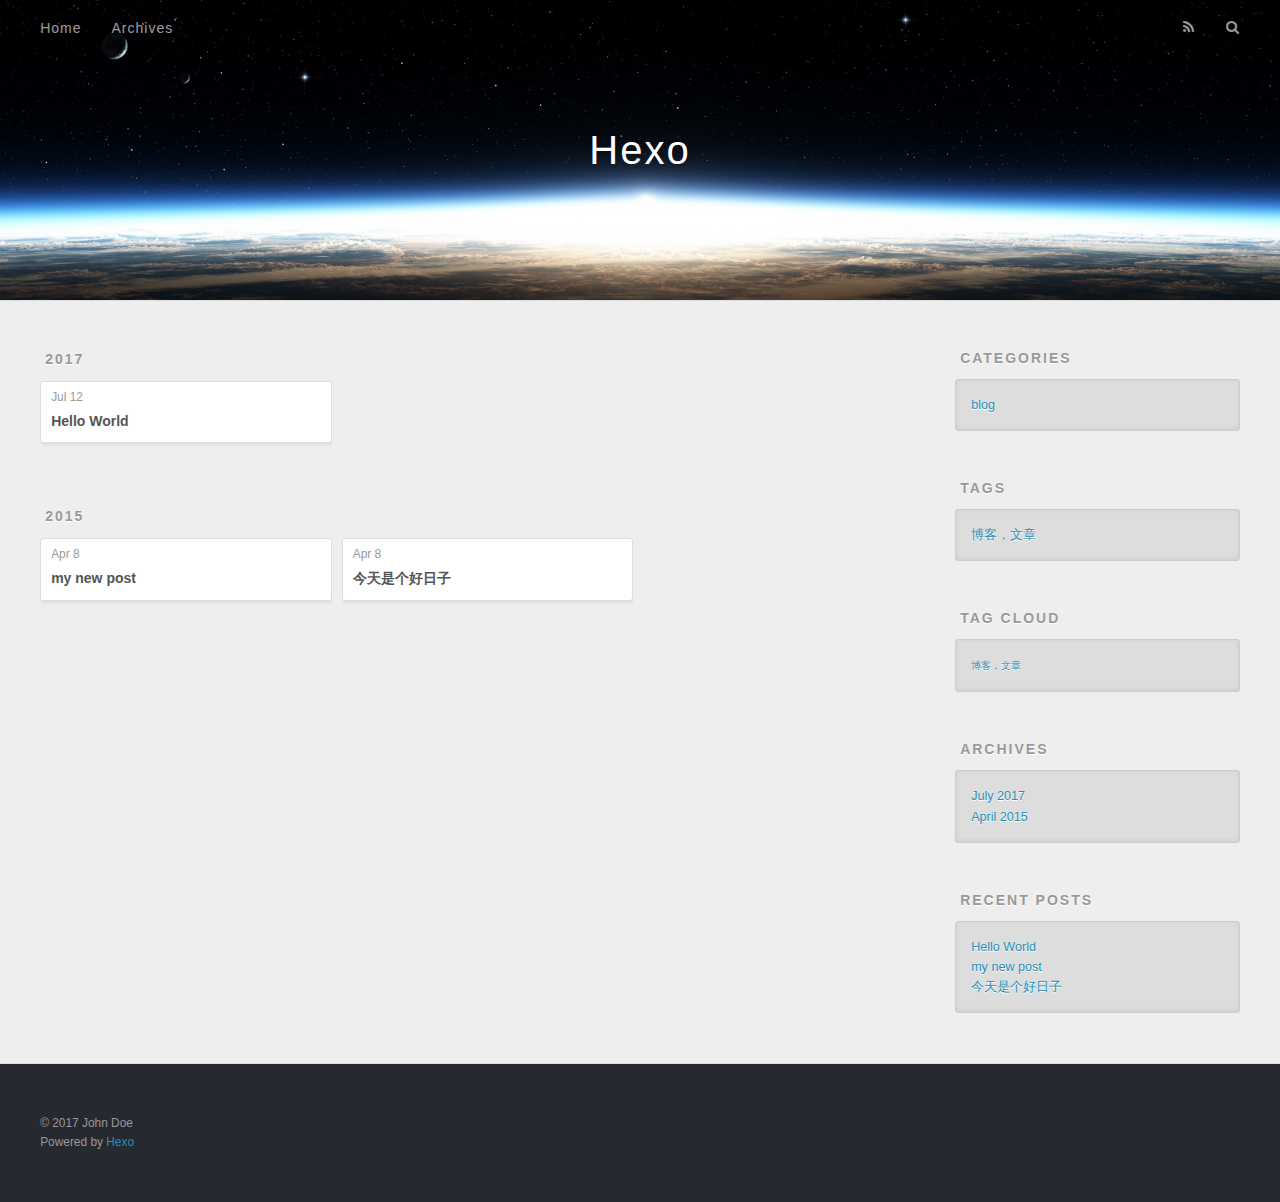
==== commit 70bb099e: "Site updated: 2017-07-12 22:55:06" ====
--- a/archives/index.html
+++ b/archives/index.html
@@ -48,9 +48,9 @@
       </nav>
       <nav id="sub-nav">
         
-          <a id="nav-rss-link" class="nav-icon" href="/atom.xml" title="Flux RSS"></a>
-        
-        <a id="nav-search-btn" class="nav-icon" title="Rechercher"></a>
+          <a id="nav-rss-link" class="nav-icon" href="/atom.xml" title="RSS Feed"></a>
+        
+        <a id="nav-search-btn" class="nav-icon" title="Search"></a>
       </nav>
       <div id="search-form-wrap">
         <form action="//google.com/search" method="get" accept-charset="UTF-8" class="search-form"><input type="search" name="q" class="search-form-input" placeholder="Search"><button type="submit" class="search-form-submit">&#xF002;</button><input type="hidden" name="sitesearch" value="http://yoursite.com"></form>
@@ -147,7 +147,7 @@
   
     
   <div class="widget-wrap">
-    <h3 class="widget-title">Catégories</h3>
+    <h3 class="widget-title">Categories</h3>
     <div class="widget">
       <ul class="category-list"><li class="category-list-item"><a class="category-list-link" href="/categories/blog/">blog</a></li></ul>
     </div>
@@ -157,7 +157,7 @@
   
     
   <div class="widget-wrap">
-    <h3 class="widget-title">Mot-clés</h3>
+    <h3 class="widget-title">Tags</h3>
     <div class="widget">
       <ul class="tag-list"><li class="tag-list-item"><a class="tag-list-link" href="/tags/博客，文章/">博客，文章</a></li></ul>
     </div>
@@ -167,7 +167,7 @@
   
     
   <div class="widget-wrap">
-    <h3 class="widget-title">Nuage de mot-clés</h3>
+    <h3 class="widget-title">Tag Cloud</h3>
     <div class="widget tagcloud">
       <a href="/tags/博客，文章/" style="font-size: 10px;">博客，文章</a>
     </div>
@@ -186,7 +186,7 @@
   
     
   <div class="widget-wrap">
-    <h3 class="widget-title">Articles récents</h3>
+    <h3 class="widget-title">Recent Posts</h3>
     <div class="widget">
       <ul>
         
@@ -215,7 +215,7 @@
   <div class="outer">
     <div id="footer-info" class="inner">
       &copy; 2017 John Doe<br>
-      Propulsé by <a href="http://hexo.io/" target="_blank">Hexo</a>
+      Powered by <a href="http://hexo.io/" target="_blank">Hexo</a>
     </div>
   </div>
 </footer>
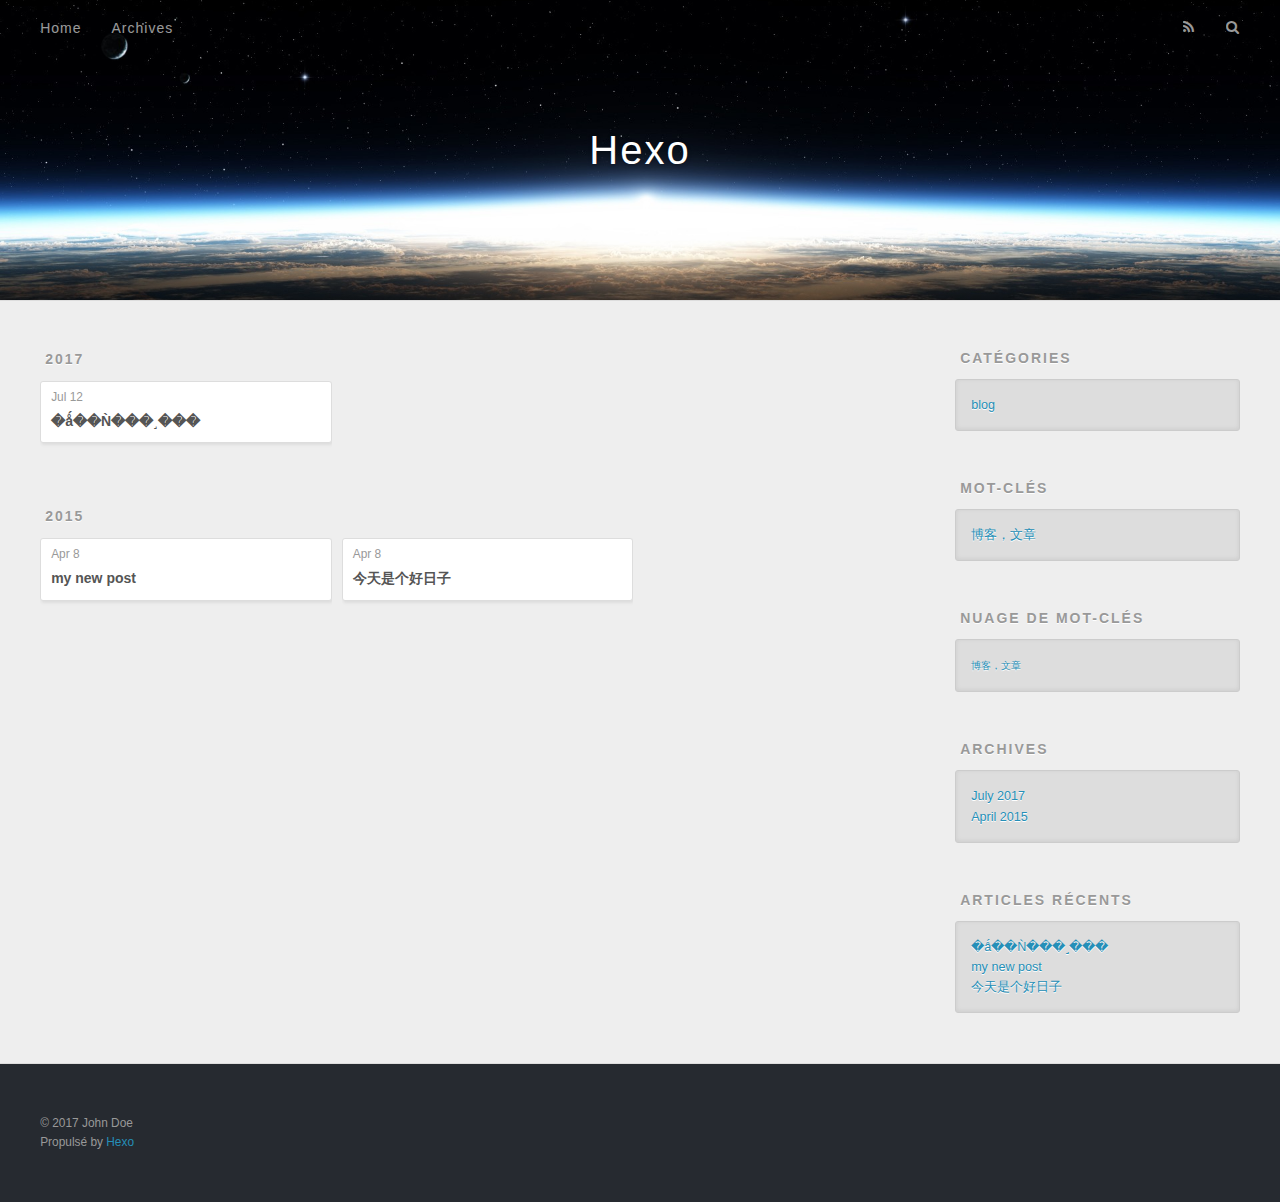
==== commit b7c1e4db: "Site updated: 2017-07-12 23:00:06" ====
--- a/archives/index.html
+++ b/archives/index.html
@@ -48,9 +48,9 @@
       </nav>
       <nav id="sub-nav">
         
-          <a id="nav-rss-link" class="nav-icon" href="/atom.xml" title="RSS Feed"></a>
-        
-        <a id="nav-search-btn" class="nav-icon" title="Search"></a>
+          <a id="nav-rss-link" class="nav-icon" href="/atom.xml" title="Flux RSS"></a>
+        
+        <a id="nav-search-btn" class="nav-icon" title="Rechercher"></a>
       </nav>
       <div id="search-form-wrap">
         <form action="//google.com/search" method="get" accept-charset="UTF-8" class="search-form"><input type="search" name="q" class="search-form-input" placeholder="Search"><button type="submit" class="search-form-submit">&#xF002;</button><input type="hidden" name="sitesearch" value="http://yoursite.com"></form>
@@ -81,7 +81,7 @@
       
   
     <h1 itemprop="name">
-      <a class="archive-article-title" href="/2017/07/12/hello-world/">Hello World</a>
+      <a class="archive-article-title" href="/2017/07/12/hello-world/">�ǻ��Ǹ���˼���</a>
     </h1>
   
 
@@ -147,7 +147,7 @@
   
     
   <div class="widget-wrap">
-    <h3 class="widget-title">Categories</h3>
+    <h3 class="widget-title">Catégories</h3>
     <div class="widget">
       <ul class="category-list"><li class="category-list-item"><a class="category-list-link" href="/categories/blog/">blog</a></li></ul>
     </div>
@@ -157,7 +157,7 @@
   
     
   <div class="widget-wrap">
-    <h3 class="widget-title">Tags</h3>
+    <h3 class="widget-title">Mot-clés</h3>
     <div class="widget">
       <ul class="tag-list"><li class="tag-list-item"><a class="tag-list-link" href="/tags/博客，文章/">博客，文章</a></li></ul>
     </div>
@@ -167,7 +167,7 @@
   
     
   <div class="widget-wrap">
-    <h3 class="widget-title">Tag Cloud</h3>
+    <h3 class="widget-title">Nuage de mot-clés</h3>
     <div class="widget tagcloud">
       <a href="/tags/博客，文章/" style="font-size: 10px;">博客，文章</a>
     </div>
@@ -186,12 +186,12 @@
   
     
   <div class="widget-wrap">
-    <h3 class="widget-title">Recent Posts</h3>
+    <h3 class="widget-title">Articles récents</h3>
     <div class="widget">
       <ul>
         
           <li>
-            <a href="/2017/07/12/hello-world/">Hello World</a>
+            <a href="/2017/07/12/hello-world/">�ǻ��Ǹ���˼���</a>
           </li>
         
           <li>
@@ -215,7 +215,7 @@
   <div class="outer">
     <div id="footer-info" class="inner">
       &copy; 2017 John Doe<br>
-      Powered by <a href="http://hexo.io/" target="_blank">Hexo</a>
+      Propulsé by <a href="http://hexo.io/" target="_blank">Hexo</a>
     </div>
   </div>
 </footer>
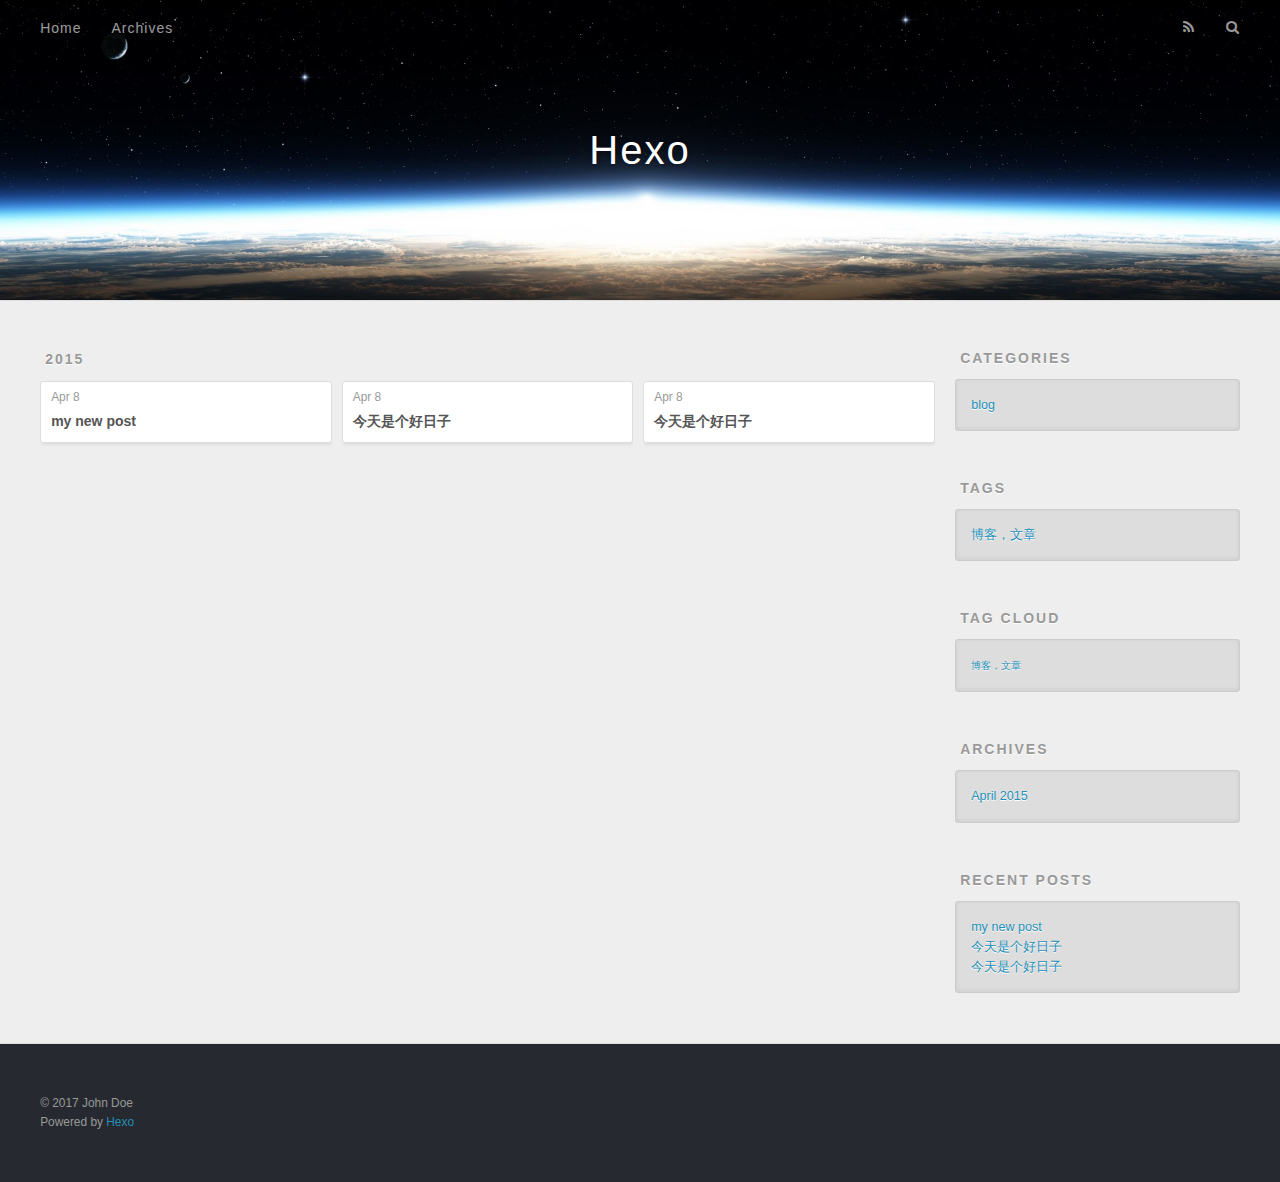
==== commit 4b9401ac: "Site updated: 2017-07-12 23:02:32" ====
--- a/archives/index.html
+++ b/archives/index.html
@@ -48,9 +48,9 @@
       </nav>
       <nav id="sub-nav">
         
-          <a id="nav-rss-link" class="nav-icon" href="/atom.xml" title="Flux RSS"></a>
-        
-        <a id="nav-search-btn" class="nav-icon" title="Rechercher"></a>
+          <a id="nav-rss-link" class="nav-icon" href="/atom.xml" title="RSS Feed"></a>
+        
+        <a id="nav-search-btn" class="nav-icon" title="Search"></a>
       </nav>
       <div id="search-form-wrap">
         <form action="//google.com/search" method="get" accept-charset="UTF-8" class="search-form"><input type="search" name="q" class="search-form-input" placeholder="Search"><button type="submit" class="search-form-submit">&#xF002;</button><input type="hidden" name="sitesearch" value="http://yoursite.com"></form>
@@ -64,35 +64,6 @@
   
     
     
-      
-      
-      <section class="archives-wrap">
-        <div class="archive-year-wrap">
-          <a href="/archives/2017" class="archive-year">2017</a>
-        </div>
-        <div class="archives">
-    
-    <article class="archive-article archive-type-post">
-  <div class="archive-article-inner">
-    <header class="archive-article-header">
-      <a href="/2017/07/12/hello-world/" class="archive-article-date">
-  <time datetime="2017-07-12T13:31:10.982Z" itemprop="datePublished">Jul 12</time>
-</a>
-      
-  
-    <h1 itemprop="name">
-      <a class="archive-article-title" href="/2017/07/12/hello-world/">�ǻ��Ǹ���˼���</a>
-    </h1>
-  
-
-    </header>
-  </div>
-</article>
-  
-    
-    
-      
-        </div></section>
       
       
       <section class="archives-wrap">
@@ -123,6 +94,25 @@
     <article class="archive-article archive-type-post">
   <div class="archive-article-inner">
     <header class="archive-article-header">
+      <a href="/2015/04/08/hello-world/" class="archive-article-date">
+  <time datetime="2015-04-08T14:56:29.000Z" itemprop="datePublished">Apr 8</time>
+</a>
+      
+  
+    <h1 itemprop="name">
+      <a class="archive-article-title" href="/2015/04/08/hello-world/">今天是个好日子</a>
+    </h1>
+  
+
+    </header>
+  </div>
+</article>
+  
+    
+    
+    <article class="archive-article archive-type-post">
+  <div class="archive-article-inner">
+    <header class="archive-article-header">
       <a href="/2015/04/08/今天真是一个好日子啊/" class="archive-article-date">
   <time datetime="2015-04-08T14:56:29.000Z" itemprop="datePublished">Apr 8</time>
 </a>
@@ -147,7 +137,7 @@
   
     
   <div class="widget-wrap">
-    <h3 class="widget-title">Catégories</h3>
+    <h3 class="widget-title">Categories</h3>
     <div class="widget">
       <ul class="category-list"><li class="category-list-item"><a class="category-list-link" href="/categories/blog/">blog</a></li></ul>
     </div>
@@ -157,7 +147,7 @@
   
     
   <div class="widget-wrap">
-    <h3 class="widget-title">Mot-clés</h3>
+    <h3 class="widget-title">Tags</h3>
     <div class="widget">
       <ul class="tag-list"><li class="tag-list-item"><a class="tag-list-link" href="/tags/博客，文章/">博客，文章</a></li></ul>
     </div>
@@ -167,7 +157,7 @@
   
     
   <div class="widget-wrap">
-    <h3 class="widget-title">Nuage de mot-clés</h3>
+    <h3 class="widget-title">Tag Cloud</h3>
     <div class="widget tagcloud">
       <a href="/tags/博客，文章/" style="font-size: 10px;">博客，文章</a>
     </div>
@@ -178,27 +168,27 @@
   <div class="widget-wrap">
     <h3 class="widget-title">Archives</h3>
     <div class="widget">
-      <ul class="archive-list"><li class="archive-list-item"><a class="archive-list-link" href="/archives/2017/07/">July 2017</a></li><li class="archive-list-item"><a class="archive-list-link" href="/archives/2015/04/">April 2015</a></li></ul>
-    </div>
-  </div>
-
-
-  
-    
-  <div class="widget-wrap">
-    <h3 class="widget-title">Articles récents</h3>
+      <ul class="archive-list"><li class="archive-list-item"><a class="archive-list-link" href="/archives/2015/04/">April 2015</a></li></ul>
+    </div>
+  </div>
+
+
+  
+    
+  <div class="widget-wrap">
+    <h3 class="widget-title">Recent Posts</h3>
     <div class="widget">
       <ul>
-        
-          <li>
-            <a href="/2017/07/12/hello-world/">�ǻ��Ǹ���˼���</a>
-          </li>
         
           <li>
             <a href="/2015/04/08/my-new-post/">my new post</a>
           </li>
         
           <li>
+            <a href="/2015/04/08/hello-world/">今天是个好日子</a>
+          </li>
+        
+          <li>
             <a href="/2015/04/08/今天真是一个好日子啊/">今天是个好日子</a>
           </li>
         
@@ -215,7 +205,7 @@
   <div class="outer">
     <div id="footer-info" class="inner">
       &copy; 2017 John Doe<br>
-      Propulsé by <a href="http://hexo.io/" target="_blank">Hexo</a>
+      Powered by <a href="http://hexo.io/" target="_blank">Hexo</a>
     </div>
   </div>
 </footer>
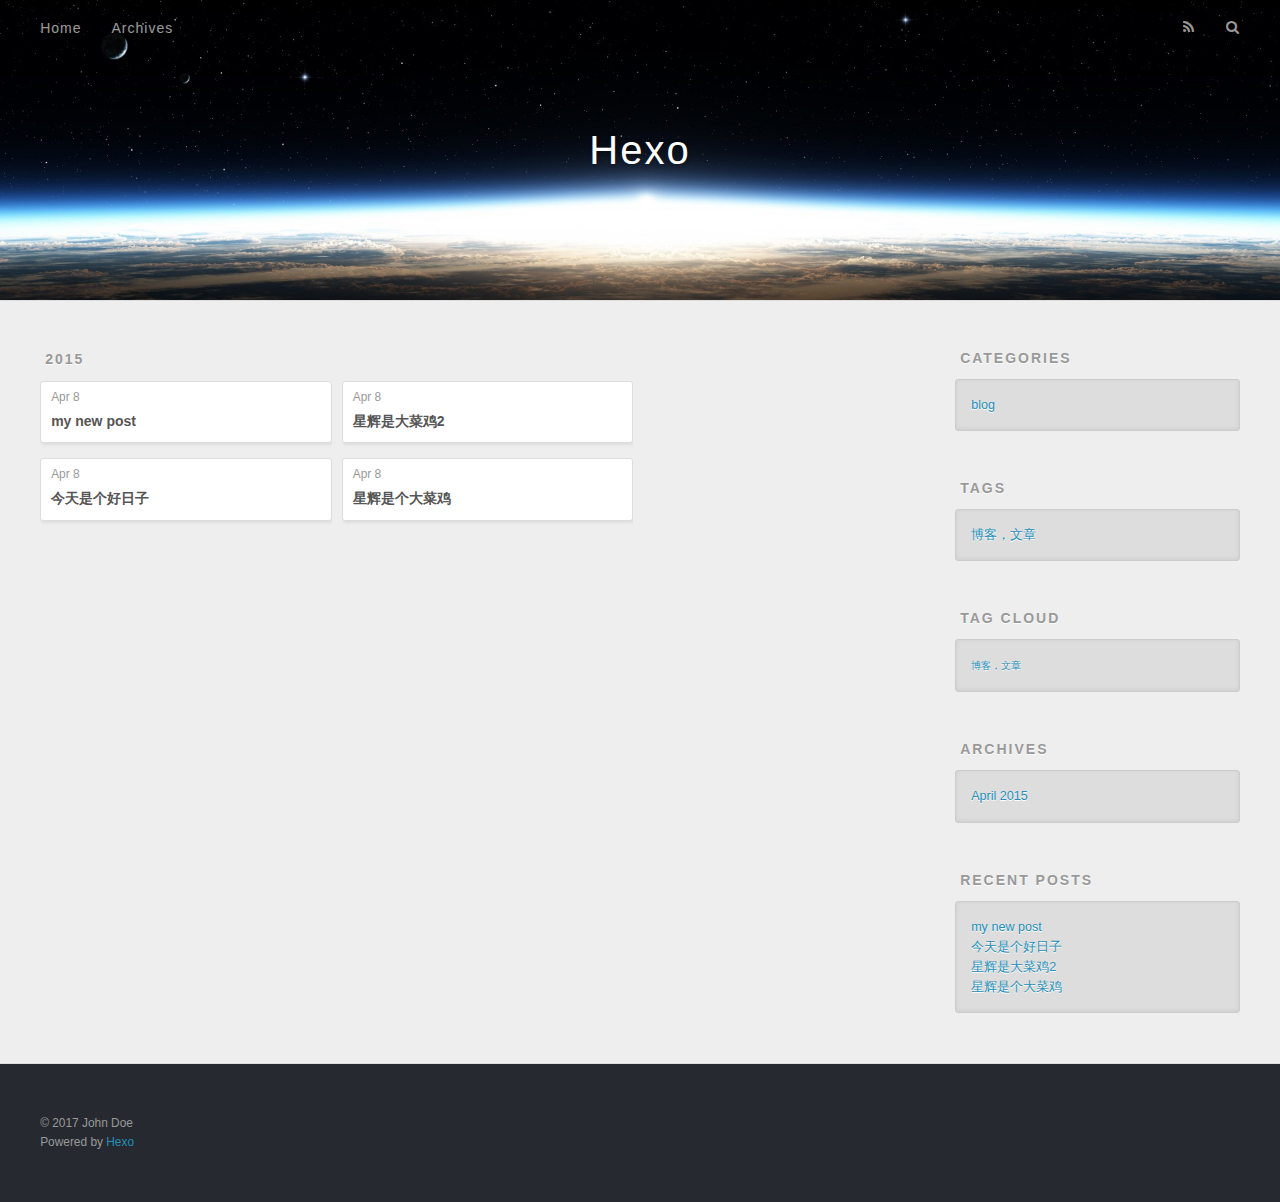
==== commit 3db70370: "Site updated: 2017-07-12 23:06:13" ====
--- a/archives/index.html
+++ b/archives/index.html
@@ -94,32 +94,51 @@
     <article class="archive-article archive-type-post">
   <div class="archive-article-inner">
     <header class="archive-article-header">
+      <a href="/2015/04/08/今天真是一个好日子啊/" class="archive-article-date">
+  <time datetime="2015-04-08T14:56:29.000Z" itemprop="datePublished">Apr 8</time>
+</a>
+      
+  
+    <h1 itemprop="name">
+      <a class="archive-article-title" href="/2015/04/08/今天真是一个好日子啊/">今天是个好日子</a>
+    </h1>
+  
+
+    </header>
+  </div>
+</article>
+  
+    
+    
+    <article class="archive-article archive-type-post">
+  <div class="archive-article-inner">
+    <header class="archive-article-header">
+      <a href="/2015/04/08/星辉是大菜鸡2/" class="archive-article-date">
+  <time datetime="2015-04-08T14:56:29.000Z" itemprop="datePublished">Apr 8</time>
+</a>
+      
+  
+    <h1 itemprop="name">
+      <a class="archive-article-title" href="/2015/04/08/星辉是大菜鸡2/">星辉是大菜鸡2</a>
+    </h1>
+  
+
+    </header>
+  </div>
+</article>
+  
+    
+    
+    <article class="archive-article archive-type-post">
+  <div class="archive-article-inner">
+    <header class="archive-article-header">
       <a href="/2015/04/08/hello-world/" class="archive-article-date">
   <time datetime="2015-04-08T14:56:29.000Z" itemprop="datePublished">Apr 8</time>
 </a>
       
   
     <h1 itemprop="name">
-      <a class="archive-article-title" href="/2015/04/08/hello-world/">今天是个好日子</a>
-    </h1>
-  
-
-    </header>
-  </div>
-</article>
-  
-    
-    
-    <article class="archive-article archive-type-post">
-  <div class="archive-article-inner">
-    <header class="archive-article-header">
-      <a href="/2015/04/08/今天真是一个好日子啊/" class="archive-article-date">
-  <time datetime="2015-04-08T14:56:29.000Z" itemprop="datePublished">Apr 8</time>
-</a>
-      
-  
-    <h1 itemprop="name">
-      <a class="archive-article-title" href="/2015/04/08/今天真是一个好日子啊/">今天是个好日子</a>
+      <a class="archive-article-title" href="/2015/04/08/hello-world/">星辉是个大菜鸡</a>
     </h1>
   
 
@@ -185,11 +204,15 @@
           </li>
         
           <li>
-            <a href="/2015/04/08/hello-world/">今天是个好日子</a>
-          </li>
-        
-          <li>
             <a href="/2015/04/08/今天真是一个好日子啊/">今天是个好日子</a>
+          </li>
+        
+          <li>
+            <a href="/2015/04/08/星辉是大菜鸡2/">星辉是大菜鸡2</a>
+          </li>
+        
+          <li>
+            <a href="/2015/04/08/hello-world/">星辉是个大菜鸡</a>
           </li>
         
       </ul>
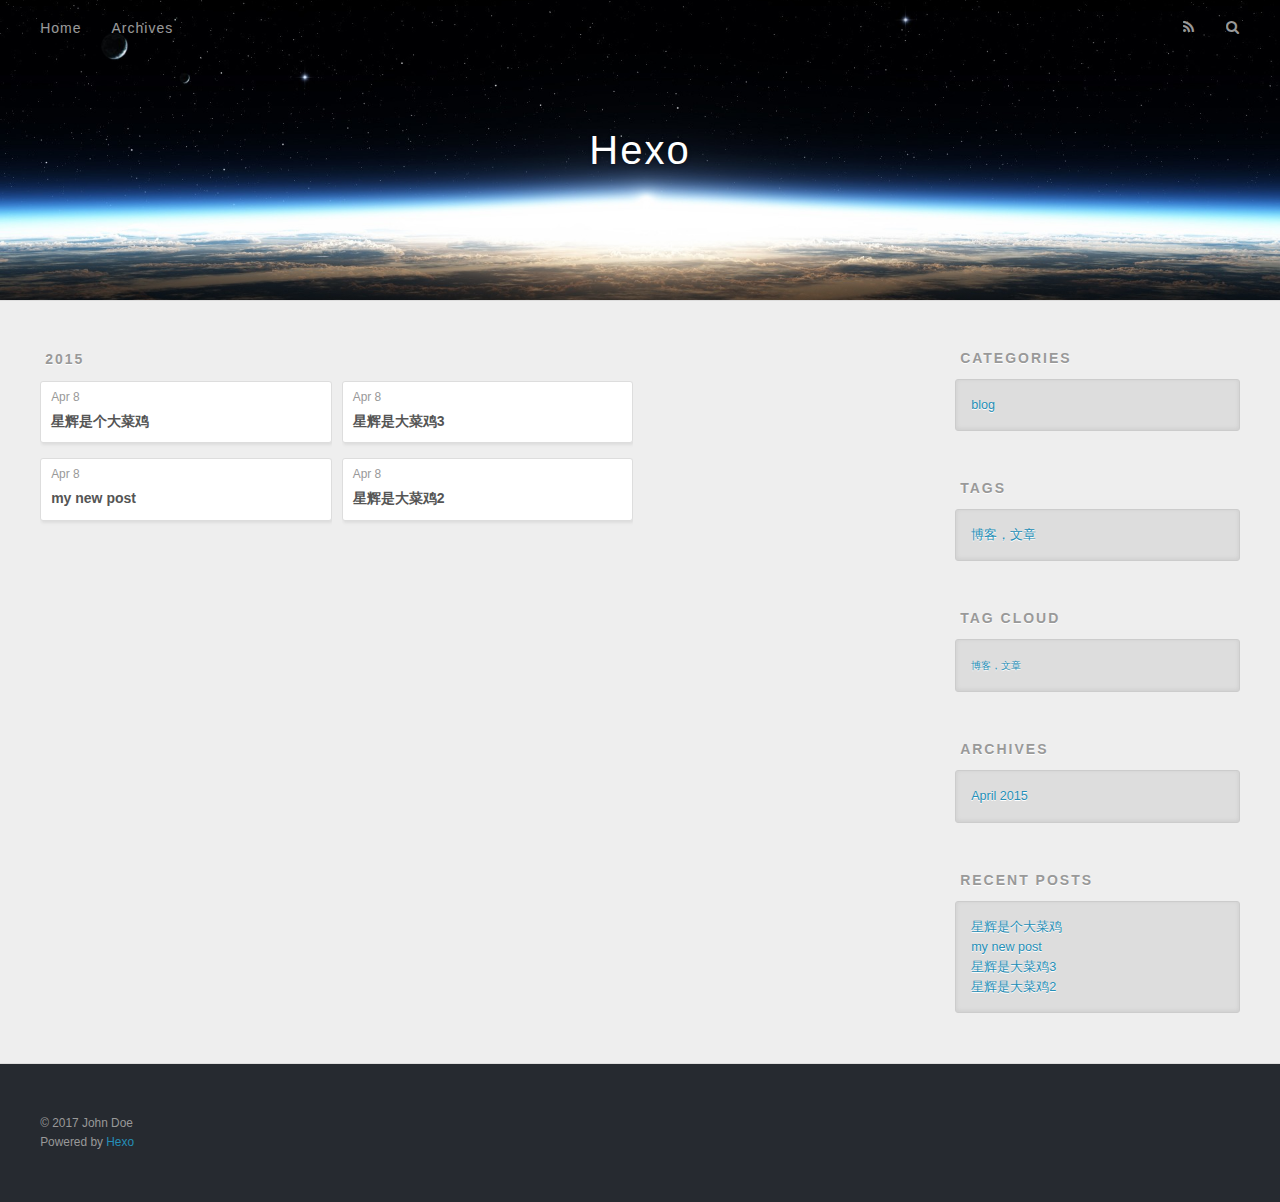
==== commit 98a1e912: "Site updated: 2017-07-12 23:08:36" ====
--- a/archives/index.html
+++ b/archives/index.html
@@ -75,6 +75,25 @@
     <article class="archive-article archive-type-post">
   <div class="archive-article-inner">
     <header class="archive-article-header">
+      <a href="/2015/04/08/hello-world/" class="archive-article-date">
+  <time datetime="2015-04-08T14:56:29.000Z" itemprop="datePublished">Apr 8</time>
+</a>
+      
+  
+    <h1 itemprop="name">
+      <a class="archive-article-title" href="/2015/04/08/hello-world/">星辉是个大菜鸡</a>
+    </h1>
+  
+
+    </header>
+  </div>
+</article>
+  
+    
+    
+    <article class="archive-article archive-type-post">
+  <div class="archive-article-inner">
+    <header class="archive-article-header">
       <a href="/2015/04/08/my-new-post/" class="archive-article-date">
   <time datetime="2015-04-08T14:56:29.000Z" itemprop="datePublished">Apr 8</time>
 </a>
@@ -100,7 +119,7 @@
       
   
     <h1 itemprop="name">
-      <a class="archive-article-title" href="/2015/04/08/今天真是一个好日子啊/">今天是个好日子</a>
+      <a class="archive-article-title" href="/2015/04/08/今天真是一个好日子啊/">星辉是大菜鸡3</a>
     </h1>
   
 
@@ -120,25 +139,6 @@
   
     <h1 itemprop="name">
       <a class="archive-article-title" href="/2015/04/08/星辉是大菜鸡2/">星辉是大菜鸡2</a>
-    </h1>
-  
-
-    </header>
-  </div>
-</article>
-  
-    
-    
-    <article class="archive-article archive-type-post">
-  <div class="archive-article-inner">
-    <header class="archive-article-header">
-      <a href="/2015/04/08/hello-world/" class="archive-article-date">
-  <time datetime="2015-04-08T14:56:29.000Z" itemprop="datePublished">Apr 8</time>
-</a>
-      
-  
-    <h1 itemprop="name">
-      <a class="archive-article-title" href="/2015/04/08/hello-world/">星辉是个大菜鸡</a>
     </h1>
   
 
@@ -200,19 +200,19 @@
       <ul>
         
           <li>
+            <a href="/2015/04/08/hello-world/">星辉是个大菜鸡</a>
+          </li>
+        
+          <li>
             <a href="/2015/04/08/my-new-post/">my new post</a>
           </li>
         
           <li>
-            <a href="/2015/04/08/今天真是一个好日子啊/">今天是个好日子</a>
+            <a href="/2015/04/08/今天真是一个好日子啊/">星辉是大菜鸡3</a>
           </li>
         
           <li>
             <a href="/2015/04/08/星辉是大菜鸡2/">星辉是大菜鸡2</a>
-          </li>
-        
-          <li>
-            <a href="/2015/04/08/hello-world/">星辉是个大菜鸡</a>
           </li>
         
       </ul>
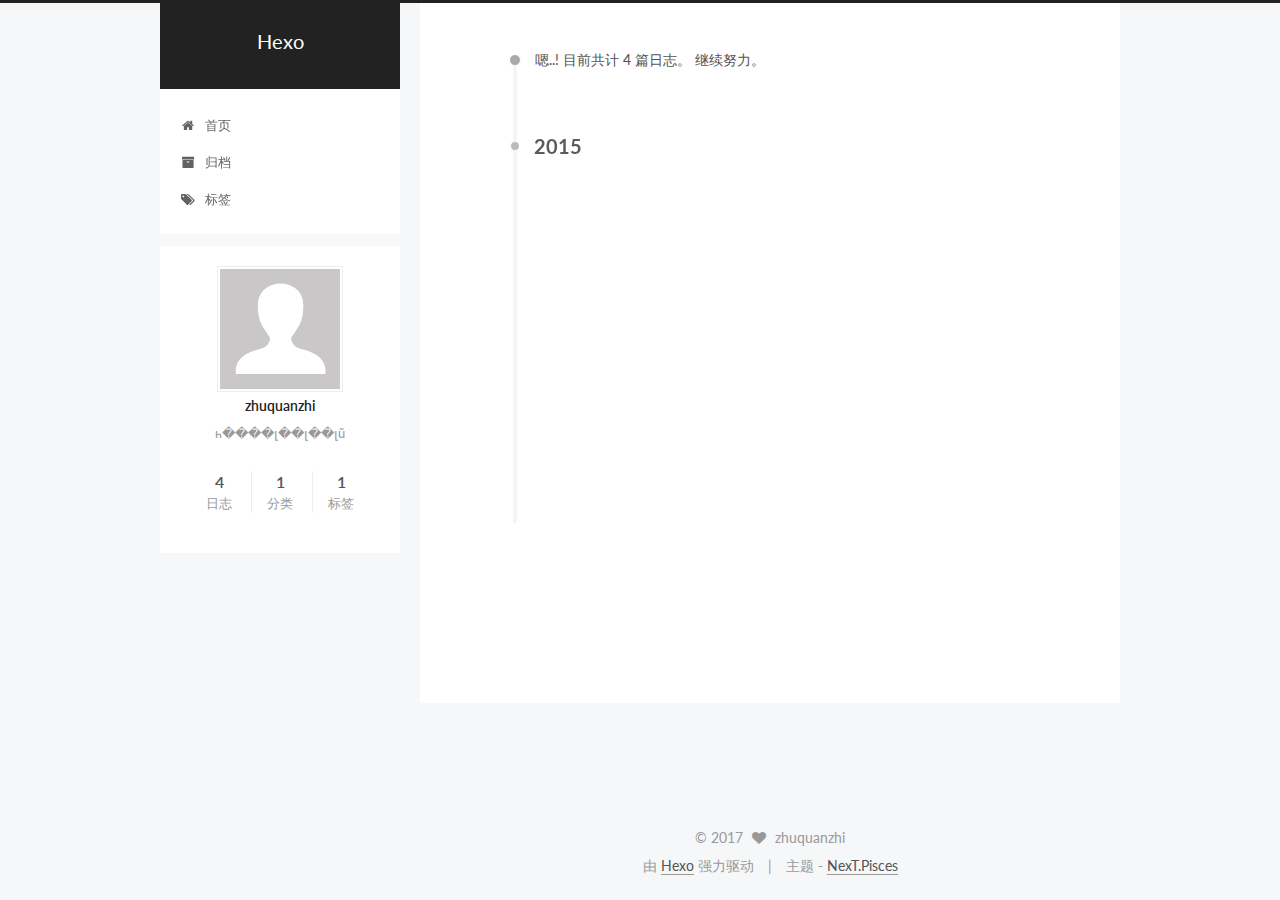
==== commit 3863080e: "Site updated: 2017-07-13 09:40:50" ====
--- a/archives/index.html
+++ b/archives/index.html
@@ -1,256 +1,688 @@
-<!DOCTYPE html>
-<html>
+<!doctype html>
+
+
+
+  
+
+
+<html class="theme-next pisces use-motion" lang="zh-Hans">
 <head>
-  <meta charset="utf-8">
-  
-  <title>Archives | Hexo</title>
-  <meta name="viewport" content="width=device-width, initial-scale=1, maximum-scale=1">
-  <meta property="og:type" content="website">
+  <meta charset="UTF-8"/>
+<meta http-equiv="X-UA-Compatible" content="IE=edge" />
+<meta name="viewport" content="width=device-width, initial-scale=1, maximum-scale=1"/>
+
+
+
+
+
+
+
+
+
+<meta http-equiv="Cache-Control" content="no-transform" />
+<meta http-equiv="Cache-Control" content="no-siteapp" />
+
+
+
+
+
+
+
+
+
+
+
+
+
+
+
+  
+  
+  <link href="/lib/fancybox/source/jquery.fancybox.css?v=2.1.5" rel="stylesheet" type="text/css" />
+
+
+
+
+  
+  
+  
+  
+
+  
+    
+    
+  
+
+  
+
+  
+
+  
+
+  
+
+  
+    
+    
+    <link href="//fonts.googleapis.com/css?family=Lato:300,300italic,400,400italic,700,700italic&subset=latin,latin-ext" rel="stylesheet" type="text/css">
+  
+
+
+
+
+
+
+<link href="/lib/font-awesome/css/font-awesome.min.css?v=4.6.2" rel="stylesheet" type="text/css" />
+
+<link href="/css/main.css?v=5.1.1" rel="stylesheet" type="text/css" />
+
+
+  <meta name="keywords" content="Hexo, NexT" />
+
+
+
+
+
+
+
+
+  <link rel="shortcut icon" type="image/x-icon" href="/favicon.ico?v=5.1.1" />
+
+
+
+
+
+
+<meta name="description" content="һ����լ��լ��լũ">
+<meta property="og:type" content="website">
 <meta property="og:title" content="Hexo">
 <meta property="og:url" content="http://yoursite.com/archives/index.html">
 <meta property="og:site_name" content="Hexo">
+<meta property="og:description" content="һ����լ��լ��լũ">
 <meta name="twitter:card" content="summary">
 <meta name="twitter:title" content="Hexo">
-  
-    <link rel="alternate" href="/atom.xml" title="Hexo" type="application/atom+xml">
-  
-  
-    <link rel="icon" href="/favicon.png">
-  
-  
-    <link href="//fonts.googleapis.com/css?family=Source+Code+Pro" rel="stylesheet" type="text/css">
-  
-  <link rel="stylesheet" href="/css/style.css">
-  
+<meta name="twitter:description" content="һ����լ��լ��լũ">
+
+
+
+<script type="text/javascript" id="hexo.configurations">
+  var NexT = window.NexT || {};
+  var CONFIG = {
+    root: '/',
+    scheme: 'Pisces',
+    sidebar: {"position":"left","display":"post","offset":12,"offset_float":0,"b2t":false,"scrollpercent":false,"onmobile":false},
+    fancybox: true,
+    motion: true,
+    duoshuo: {
+      userId: '0',
+      author: '博主'
+    },
+    algolia: {
+      applicationID: '',
+      apiKey: '',
+      indexName: '',
+      hits: {"per_page":10},
+      labels: {"input_placeholder":"Search for Posts","hits_empty":"We didn't find any results for the search: ${query}","hits_stats":"${hits} results found in ${time} ms"}
+    }
+  };
+</script>
+
+
+
+  <link rel="canonical" href="http://yoursite.com/archives/"/>
+
+
+
+
+
+  <title>归档 | Hexo</title>
+  
+
+
+
+
+
+
+
+
+
+
+
+
+
 
 </head>
 
-<body>
-  <div id="container">
-    <div id="wrap">
-      <header id="header">
-  <div id="banner"></div>
-  <div id="header-outer" class="outer">
-    <div id="header-title" class="inner">
-      <h1 id="logo-wrap">
-        <a href="/" id="logo">Hexo</a>
-      </h1>
-      
+<body itemscope itemtype="http://schema.org/WebPage" lang="zh-Hans">
+
+  
+  
+    
+  
+
+  <div class="container sidebar-position-left  page-archive  ">
+    <div class="headband"></div>
+
+    <header id="header" class="header" itemscope itemtype="http://schema.org/WPHeader">
+      <div class="header-inner"><div class="site-brand-wrapper">
+  <div class="site-meta ">
+    
+
+    <div class="custom-logo-site-title">
+      <a href="/"  class="brand" rel="start">
+        <span class="logo-line-before"><i></i></span>
+        <span class="site-title">Hexo</span>
+        <span class="logo-line-after"><i></i></span>
+      </a>
     </div>
-    <div id="header-inner" class="inner">
-      <nav id="main-nav">
-        <a id="main-nav-toggle" class="nav-icon"></a>
-        
-          <a class="main-nav-link" href="/">Home</a>
-        
-          <a class="main-nav-link" href="/archives">Archives</a>
-        
-      </nav>
-      <nav id="sub-nav">
-        
-          <a id="nav-rss-link" class="nav-icon" href="/atom.xml" title="RSS Feed"></a>
-        
-        <a id="nav-search-btn" class="nav-icon" title="Search"></a>
-      </nav>
-      <div id="search-form-wrap">
-        <form action="//google.com/search" method="get" accept-charset="UTF-8" class="search-form"><input type="search" name="q" class="search-form-input" placeholder="Search"><button type="submit" class="search-form-submit">&#xF002;</button><input type="hidden" name="sitesearch" value="http://yoursite.com"></form>
+      
+        <p class="site-subtitle"></p>
+      
+  </div>
+
+  <div class="site-nav-toggle">
+    <button>
+      <span class="btn-bar"></span>
+      <span class="btn-bar"></span>
+      <span class="btn-bar"></span>
+    </button>
+  </div>
+</div>
+
+<nav class="site-nav">
+  
+
+  
+    <ul id="menu" class="menu">
+      
+        
+        <li class="menu-item menu-item-home">
+          <a href="/" rel="section">
+            
+              <i class="menu-item-icon fa fa-fw fa-home"></i> <br />
+            
+            首页
+          </a>
+        </li>
+      
+        
+        <li class="menu-item menu-item-archives">
+          <a href="/archives/" rel="section">
+            
+              <i class="menu-item-icon fa fa-fw fa-archive"></i> <br />
+            
+            归档
+          </a>
+        </li>
+      
+        
+        <li class="menu-item menu-item-tags">
+          <a href="/tags/" rel="section">
+            
+              <i class="menu-item-icon fa fa-fw fa-tags"></i> <br />
+            
+            标签
+          </a>
+        </li>
+      
+
+      
+    </ul>
+  
+
+  
+</nav>
+
+
+
+ </div>
+    </header>
+
+    <main id="main" class="main">
+      <div class="main-inner">
+        <div class="content-wrap">
+          <div id="content" class="content">
+            
+
+  <section id="posts" class="posts-collapse">
+    <span class="archive-move-on"></span>
+
+    <span class="archive-page-counter">
+      
+      
+      
+        
+      
+      嗯..! 目前共计 4 篇日志。 继续努力。
+    </span>
+
+    
+
+      
+      
+      
+
+      
+        
+        <div class="collection-title">
+          <h2 class="archive-year motion-element" id="archive-year-2015">2015</h2>
+        </div>
+      
+      
+
+      
+
+  <article class="post post-type-normal" itemscope itemtype="http://schema.org/Article">
+    <header class="post-header">
+
+      <h2 class="post-title">
+        
+            <a class="post-title-link" href="/2015/04/08/hello-world/" itemprop="url">
+              
+                <span itemprop="name">星辉是个大菜鸡</span>
+              
+            </a>
+        
+      </h2>
+
+      <div class="post-meta">
+        <time class="post-time" itemprop="dateCreated"
+              datetime="2015-04-08T22:56:29+08:00"
+              content="2015-04-08" >
+          04-08
+        </time>
       </div>
+
+    </header>
+  </article>
+
+
+
+    
+
+      
+      
+      
+
+      
+      
+
+      
+
+  <article class="post post-type-normal" itemscope itemtype="http://schema.org/Article">
+    <header class="post-header">
+
+      <h2 class="post-title">
+        
+            <a class="post-title-link" href="/2015/04/08/my-new-post/" itemprop="url">
+              
+                <span itemprop="name">my new post</span>
+              
+            </a>
+        
+      </h2>
+
+      <div class="post-meta">
+        <time class="post-time" itemprop="dateCreated"
+              datetime="2015-04-08T22:56:29+08:00"
+              content="2015-04-08" >
+          04-08
+        </time>
+      </div>
+
+    </header>
+  </article>
+
+
+
+    
+
+      
+      
+      
+
+      
+      
+
+      
+
+  <article class="post post-type-normal" itemscope itemtype="http://schema.org/Article">
+    <header class="post-header">
+
+      <h2 class="post-title">
+        
+            <a class="post-title-link" href="/2015/04/08/星辉是大菜鸡2/" itemprop="url">
+              
+                <span itemprop="name">星辉是大菜鸡2</span>
+              
+            </a>
+        
+      </h2>
+
+      <div class="post-meta">
+        <time class="post-time" itemprop="dateCreated"
+              datetime="2015-04-08T22:56:29+08:00"
+              content="2015-04-08" >
+          04-08
+        </time>
+      </div>
+
+    </header>
+  </article>
+
+
+
+    
+
+      
+      
+      
+
+      
+      
+
+      
+
+  <article class="post post-type-normal" itemscope itemtype="http://schema.org/Article">
+    <header class="post-header">
+
+      <h2 class="post-title">
+        
+            <a class="post-title-link" href="/2015/04/08/今天真是一个好日子啊/" itemprop="url">
+              
+                <span itemprop="name">星辉是大菜鸡3</span>
+              
+            </a>
+        
+      </h2>
+
+      <div class="post-meta">
+        <time class="post-time" itemprop="dateCreated"
+              datetime="2015-04-08T22:56:29+08:00"
+              content="2015-04-08" >
+          04-08
+        </time>
+      </div>
+
+    </header>
+  </article>
+
+
+
+    
+
+  </section>
+
+  
+
+
+
+          </div>
+          
+
+
+          
+
+        </div>
+        
+          
+  
+  <div class="sidebar-toggle">
+    <div class="sidebar-toggle-line-wrap">
+      <span class="sidebar-toggle-line sidebar-toggle-line-first"></span>
+      <span class="sidebar-toggle-line sidebar-toggle-line-middle"></span>
+      <span class="sidebar-toggle-line sidebar-toggle-line-last"></span>
     </div>
   </div>
-</header>
-      <div class="outer">
-        <section id="main">
-  
-  
-    
-    
-      
-      
-      <section class="archives-wrap">
-        <div class="archive-year-wrap">
-          <a href="/archives/2015" class="archive-year">2015</a>
+
+  <aside id="sidebar" class="sidebar">
+    
+    <div class="sidebar-inner">
+
+      
+
+      
+
+      <section class="site-overview sidebar-panel sidebar-panel-active">
+        <div class="site-author motion-element" itemprop="author" itemscope itemtype="http://schema.org/Person">
+          <img class="site-author-image" itemprop="image"
+               src="/images/avatar.gif"
+               alt="zhuquanzhi" />
+          <p class="site-author-name" itemprop="name">zhuquanzhi</p>
+           
+              <p class="site-description motion-element" itemprop="description">һ����լ��լ��լũ</p>
+          
         </div>
-        <div class="archives">
-    
-    <article class="archive-article archive-type-post">
-  <div class="archive-article-inner">
-    <header class="archive-article-header">
-      <a href="/2015/04/08/hello-world/" class="archive-article-date">
-  <time datetime="2015-04-08T14:56:29.000Z" itemprop="datePublished">Apr 8</time>
-</a>
-      
-  
-    <h1 itemprop="name">
-      <a class="archive-article-title" href="/2015/04/08/hello-world/">星辉是个大菜鸡</a>
-    </h1>
-  
-
-    </header>
+        <nav class="site-state motion-element">
+
+          
+            <div class="site-state-item site-state-posts">
+              <a href="/archives/">
+                <span class="site-state-item-count">4</span>
+                <span class="site-state-item-name">日志</span>
+              </a>
+            </div>
+          
+
+          
+            
+            
+            <div class="site-state-item site-state-categories">
+              
+                <span class="site-state-item-count">1</span>
+                <span class="site-state-item-name">分类</span>
+              
+            </div>
+          
+
+          
+            
+            
+            <div class="site-state-item site-state-tags">
+              
+                <span class="site-state-item-count">1</span>
+                <span class="site-state-item-name">标签</span>
+              
+            </div>
+          
+
+        </nav>
+
+        
+
+        <div class="links-of-author motion-element">
+          
+        </div>
+
+        
+        
+
+        
+        
+
+        
+
+
+      </section>
+
+      
+
+      
+
+    </div>
+  </aside>
+
+
+        
+      </div>
+    </main>
+
+    <footer id="footer" class="footer">
+      <div class="footer-inner">
+        <div class="copyright" >
+  
+  &copy; 
+  <span itemprop="copyrightYear">2017</span>
+  <span class="with-love">
+    <i class="fa fa-heart"></i>
+  </span>
+  <span class="author" itemprop="copyrightHolder">zhuquanzhi</span>
+</div>
+
+
+<div class="powered-by">
+  由 <a class="theme-link" href="https://hexo.io">Hexo</a> 强力驱动
+</div>
+
+<div class="theme-info">
+  主题 -
+  <a class="theme-link" href="https://github.com/iissnan/hexo-theme-next">
+    NexT.Pisces
+  </a>
+</div>
+
+
+        
+
+        
+      </div>
+    </footer>
+
+    
+      <div class="back-to-top">
+        <i class="fa fa-arrow-up"></i>
+        
+      </div>
+    
+
   </div>
-</article>
-  
-    
-    
-    <article class="archive-article archive-type-post">
-  <div class="archive-article-inner">
-    <header class="archive-article-header">
-      <a href="/2015/04/08/my-new-post/" class="archive-article-date">
-  <time datetime="2015-04-08T14:56:29.000Z" itemprop="datePublished">Apr 8</time>
-</a>
-      
-  
-    <h1 itemprop="name">
-      <a class="archive-article-title" href="/2015/04/08/my-new-post/">my new post</a>
-    </h1>
-  
-
-    </header>
-  </div>
-</article>
-  
-    
-    
-    <article class="archive-article archive-type-post">
-  <div class="archive-article-inner">
-    <header class="archive-article-header">
-      <a href="/2015/04/08/今天真是一个好日子啊/" class="archive-article-date">
-  <time datetime="2015-04-08T14:56:29.000Z" itemprop="datePublished">Apr 8</time>
-</a>
-      
-  
-    <h1 itemprop="name">
-      <a class="archive-article-title" href="/2015/04/08/今天真是一个好日子啊/">星辉是大菜鸡3</a>
-    </h1>
-  
-
-    </header>
-  </div>
-</article>
-  
-    
-    
-    <article class="archive-article archive-type-post">
-  <div class="archive-article-inner">
-    <header class="archive-article-header">
-      <a href="/2015/04/08/星辉是大菜鸡2/" class="archive-article-date">
-  <time datetime="2015-04-08T14:56:29.000Z" itemprop="datePublished">Apr 8</time>
-</a>
-      
-  
-    <h1 itemprop="name">
-      <a class="archive-article-title" href="/2015/04/08/星辉是大菜鸡2/">星辉是大菜鸡2</a>
-    </h1>
-  
-
-    </header>
-  </div>
-</article>
-  
-  
-    </div></section>
-  
-
-</section>
-        
-          <aside id="sidebar">
-  
-    
-  <div class="widget-wrap">
-    <h3 class="widget-title">Categories</h3>
-    <div class="widget">
-      <ul class="category-list"><li class="category-list-item"><a class="category-list-link" href="/categories/blog/">blog</a></li></ul>
-    </div>
-  </div>
-
-
-  
-    
-  <div class="widget-wrap">
-    <h3 class="widget-title">Tags</h3>
-    <div class="widget">
-      <ul class="tag-list"><li class="tag-list-item"><a class="tag-list-link" href="/tags/博客，文章/">博客，文章</a></li></ul>
-    </div>
-  </div>
-
-
-  
-    
-  <div class="widget-wrap">
-    <h3 class="widget-title">Tag Cloud</h3>
-    <div class="widget tagcloud">
-      <a href="/tags/博客，文章/" style="font-size: 10px;">博客，文章</a>
-    </div>
-  </div>
-
-  
-    
-  <div class="widget-wrap">
-    <h3 class="widget-title">Archives</h3>
-    <div class="widget">
-      <ul class="archive-list"><li class="archive-list-item"><a class="archive-list-link" href="/archives/2015/04/">April 2015</a></li></ul>
-    </div>
-  </div>
-
-
-  
-    
-  <div class="widget-wrap">
-    <h3 class="widget-title">Recent Posts</h3>
-    <div class="widget">
-      <ul>
-        
-          <li>
-            <a href="/2015/04/08/hello-world/">星辉是个大菜鸡</a>
-          </li>
-        
-          <li>
-            <a href="/2015/04/08/my-new-post/">my new post</a>
-          </li>
-        
-          <li>
-            <a href="/2015/04/08/今天真是一个好日子啊/">星辉是大菜鸡3</a>
-          </li>
-        
-          <li>
-            <a href="/2015/04/08/星辉是大菜鸡2/">星辉是大菜鸡2</a>
-          </li>
-        
-      </ul>
-    </div>
-  </div>
-
-  
-</aside>
-        
-      </div>
-      <footer id="footer">
-  
-  <div class="outer">
-    <div id="footer-info" class="inner">
-      &copy; 2017 John Doe<br>
-      Powered by <a href="http://hexo.io/" target="_blank">Hexo</a>
-    </div>
-  </div>
-</footer>
-    </div>
-    <nav id="mobile-nav">
-  
-    <a href="/" class="mobile-nav-link">Home</a>
-  
-    <a href="/archives" class="mobile-nav-link">Archives</a>
-  
-</nav>
-    
-
-<script src="//ajax.googleapis.com/ajax/libs/jquery/2.0.3/jquery.min.js"></script>
-
-
-  <link rel="stylesheet" href="/fancybox/jquery.fancybox.css">
-  <script src="/fancybox/jquery.fancybox.pack.js"></script>
-
-
-<script src="/js/script.js"></script>
-
-  </div>
+
+  
+
+<script type="text/javascript">
+  if (Object.prototype.toString.call(window.Promise) !== '[object Function]') {
+    window.Promise = null;
+  }
+</script>
+
+
+
+
+
+
+
+
+
+  
+
+
+
+
+
+
+
+
+
+
+
+
+  
+  <script type="text/javascript" src="/lib/jquery/index.js?v=2.1.3"></script>
+
+  
+  <script type="text/javascript" src="/lib/fastclick/lib/fastclick.min.js?v=1.0.6"></script>
+
+  
+  <script type="text/javascript" src="/lib/jquery_lazyload/jquery.lazyload.js?v=1.9.7"></script>
+
+  
+  <script type="text/javascript" src="/lib/velocity/velocity.min.js?v=1.2.1"></script>
+
+  
+  <script type="text/javascript" src="/lib/velocity/velocity.ui.min.js?v=1.2.1"></script>
+
+  
+  <script type="text/javascript" src="/lib/fancybox/source/jquery.fancybox.pack.js?v=2.1.5"></script>
+
+
+  
+
+
+  <script type="text/javascript" src="/js/src/utils.js?v=5.1.1"></script>
+
+  <script type="text/javascript" src="/js/src/motion.js?v=5.1.1"></script>
+
+
+
+  
+  
+
+
+  <script type="text/javascript" src="/js/src/affix.js?v=5.1.1"></script>
+
+  <script type="text/javascript" src="/js/src/schemes/pisces.js?v=5.1.1"></script>
+
+
+
+  
+  
+    <script type="text/javascript" id="motion.page.archive">
+      $('.archive-year').velocity('transition.slideLeftIn');
+    </script>
+  
+
+
+  
+
+
+  <script type="text/javascript" src="/js/src/bootstrap.js?v=5.1.1"></script>
+
+
+
+  
+
+
+  
+
+
+
+
+	
+
+
+
+
+
+  
+
+
+
+
+
+  
+
+
+
+
+
+
+  
+
+
+
+
+
+  
+
+  
+
+  
+
+  
+
+  
+
+  
+
 </body>
-</html>+</html>
--- a/css/main.css
+++ b/css/main.css
@@ -0,0 +1,2843 @@
+/* normalize.css v3.0.2 | MIT License | git.io/normalize */
+html {
+  font-family: sans-serif; /* 1 */
+  -ms-text-size-adjust: 100%; /* 2 */
+  -webkit-text-size-adjust: 100%; /* 2 */
+}
+body {
+  margin: 0;
+}
+article,
+aside,
+details,
+figcaption,
+figure,
+footer,
+header,
+hgroup,
+main,
+menu,
+nav,
+section,
+summary {
+  display: block;
+}
+audio,
+canvas,
+progress,
+video {
+  display: inline-block; /* 1 */
+  vertical-align: baseline; /* 2 */
+}
+audio:not([controls]) {
+  display: none;
+  height: 0;
+}
+[hidden],
+template {
+  display: none;
+}
+a {
+  background-color: transparent;
+}
+a:active,
+a:hover {
+  outline: 0;
+}
+abbr[title] {
+  border-bottom: 1px dotted;
+}
+b,
+strong {
+  font-weight: bold;
+}
+dfn {
+  font-style: italic;
+}
+h1 {
+  font-size: 2em;
+  margin: 0.67em 0;
+}
+mark {
+  background: #ff0;
+  color: #000;
+}
+small {
+  font-size: 80%;
+}
+sub,
+sup {
+  font-size: 75%;
+  line-height: 0;
+  position: relative;
+  vertical-align: baseline;
+}
+sup {
+  top: -0.5em;
+}
+sub {
+  bottom: -0.25em;
+}
+img {
+  border: 0;
+}
+svg:not(:root) {
+  overflow: hidden;
+}
+figure {
+  margin: 1em 40px;
+}
+hr {
+  -moz-box-sizing: content-box;
+  box-sizing: content-box;
+  height: 0;
+}
+pre {
+  overflow: auto;
+}
+code,
+kbd,
+pre,
+samp {
+  font-family: monospace, monospace;
+  font-size: 1em;
+}
+button,
+input,
+optgroup,
+select,
+textarea {
+  color: inherit; /* 1 */
+  font: inherit; /* 2 */
+  margin: 0; /* 3 */
+}
+button {
+  overflow: visible;
+}
+button,
+select {
+  text-transform: none;
+}
+button,
+html input[type="button"],
+input[type="reset"],
+input[type="submit"] {
+  -webkit-appearance: button; /* 2 */
+  cursor: pointer; /* 3 */
+}
+button[disabled],
+html input[disabled] {
+  cursor: default;
+}
+button::-moz-focus-inner,
+input::-moz-focus-inner {
+  border: 0;
+  padding: 0;
+}
+input {
+  line-height: normal;
+}
+input[type="checkbox"],
+input[type="radio"] {
+  box-sizing: border-box; /* 1 */
+  padding: 0; /* 2 */
+}
+input[type="number"]::-webkit-inner-spin-button,
+input[type="number"]::-webkit-outer-spin-button {
+  height: auto;
+}
+input[type="search"] {
+  -webkit-appearance: textfield; /* 1 */
+  -moz-box-sizing: content-box;
+  -webkit-box-sizing: content-box; /* 2 */
+  box-sizing: content-box;
+}
+input[type="search"]::-webkit-search-cancel-button,
+input[type="search"]::-webkit-search-decoration {
+  -webkit-appearance: none;
+}
+fieldset {
+  border: 1px solid #c0c0c0;
+  margin: 0 2px;
+  padding: 0.35em 0.625em 0.75em;
+}
+legend {
+  border: 0; /* 1 */
+  padding: 0; /* 2 */
+}
+textarea {
+  overflow: auto;
+}
+optgroup {
+  font-weight: bold;
+}
+table {
+  border-collapse: collapse;
+  border-spacing: 0;
+}
+td,
+th {
+  padding: 0;
+}
+::selection {
+  background: #262a30;
+  color: #fff;
+}
+body {
+  position: relative;
+  font-family: 'Lato', "PingFang SC", "Microsoft YaHei", sans-serif;
+  font-size: 14px;
+  line-height: 2;
+  color: #555;
+  background: #f5f7f9;
+}
+@media (max-width: 767px) {
+  body {
+    padding-right: 0 !important;
+  }
+}
+@media (min-width: 768px) and (max-width: 991px) {
+  body {
+    padding-right: 0 !important;
+  }
+}
+@media (min-width: 1600px) {
+  body {
+    font-size: 16px;
+  }
+}
+h1,
+h2,
+h3,
+h4,
+h5,
+h6 {
+  margin: 0;
+  padding: 0;
+  font-weight: bold;
+  line-height: 1.5;
+  font-family: 'Lato', "PingFang SC", "Microsoft YaHei", sans-serif;
+}
+h2,
+h3,
+h4,
+h5,
+h6 {
+  margin: 20px 0 15px;
+}
+h1 {
+  font-size: 22px;
+}
+@media (max-width: 767px) {
+  h1 {
+    font-size: 18px;
+  }
+}
+h2 {
+  font-size: 20px;
+}
+@media (max-width: 767px) {
+  h2 {
+    font-size: 16px;
+  }
+}
+h3 {
+  font-size: 18px;
+}
+@media (max-width: 767px) {
+  h3 {
+    font-size: 14px;
+  }
+}
+h4 {
+  font-size: 16px;
+}
+@media (max-width: 767px) {
+  h4 {
+    font-size: 12px;
+  }
+}
+h5 {
+  font-size: 14px;
+}
+@media (max-width: 767px) {
+  h5 {
+    font-size: 10px;
+  }
+}
+h6 {
+  font-size: 12px;
+}
+@media (max-width: 767px) {
+  h6 {
+    font-size: 8px;
+  }
+}
+p {
+  margin: 0 0 25px 0;
+}
+a {
+  color: #555;
+  text-decoration: none;
+  border-bottom: 1px solid #999;
+  word-wrap: break-word;
+}
+a:hover {
+  color: #222;
+  border-bottom-color: #222;
+}
+blockquote {
+  margin: 0;
+  padding: 0;
+}
+img {
+  display: block;
+  margin: auto;
+  max-width: 100%;
+  height: auto;
+}
+hr {
+  margin: 40px 0;
+  height: 3px;
+  border: none;
+  background-color: #ddd;
+  background-image: repeating-linear-gradient(-45deg, #fff, #fff 4px, transparent 4px, transparent 8px);
+}
+blockquote {
+  padding: 0 15px;
+  color: #666;
+  border-left: 4px solid #ddd;
+}
+blockquote cite::before {
+  content: "-";
+  padding: 0 5px;
+}
+dt {
+  font-weight: 700;
+}
+dd {
+  margin: 0;
+  padding: 0;
+}
+.text-left {
+  text-align: left;
+}
+.text-center {
+  text-align: center;
+}
+.text-right {
+  text-align: right;
+}
+.text-justify {
+  text-align: justify;
+}
+.text-nowrap {
+  white-space: nowrap;
+}
+.text-lowercase {
+  text-transform: lowercase;
+}
+.text-uppercase {
+  text-transform: uppercase;
+}
+.text-capitalize {
+  text-transform: capitalize;
+}
+.center-block {
+  display: block;
+  margin-left: auto;
+  margin-right: auto;
+}
+.clearfix:before,
+.clearfix:after {
+  content: " ";
+  display: table;
+}
+.clearfix:after {
+  clear: both;
+}
+.pullquote {
+  width: 45%;
+}
+.pullquote.left {
+  float: left;
+  margin-left: 5px;
+  margin-right: 10px;
+}
+.pullquote.right {
+  float: right;
+  margin-left: 10px;
+  margin-right: 5px;
+}
+.affix.affix.affix {
+  position: fixed;
+}
+.translation {
+  margin-top: -20px;
+  font-size: 14px;
+  color: #999;
+}
+.scrollbar-measure {
+  width: 100px;
+  height: 100px;
+  overflow: scroll;
+  position: absolute;
+  top: -9999px;
+}
+.use-motion .motion-element {
+  opacity: 0;
+}
+table {
+  margin: 20px 0;
+  width: 100%;
+  border-collapse: collapse;
+  border-spacing: 0;
+  border: 1px solid #ddd;
+  font-size: 14px;
+  table-layout: fixed;
+  word-wrap: break-all;
+}
+table>tbody>tr:nth-of-type(odd) {
+  background-color: #f9f9f9;
+}
+table>tbody>tr:hover {
+  background-color: #f5f5f5;
+}
+caption,
+th,
+td {
+  padding: 8px;
+  text-align: left;
+  vertical-align: middle;
+  font-weight: normal;
+}
+th,
+td {
+  border-bottom: 3px solid #ddd;
+  border-right: 1px solid #eee;
+}
+th {
+  padding-bottom: 10px;
+  font-weight: 700;
+}
+td {
+  border-bottom-width: 1px;
+}
+html,
+body {
+  height: 100%;
+}
+.container {
+  position: relative;
+  min-height: 100%;
+}
+.header-inner {
+  margin: 0 auto;
+  padding: 100px 0 70px;
+  width: 700px;
+}
+@media (min-width: 1600px) {
+  .container .header-inner {
+    width: 900px;
+  }
+}
+.main {
+  padding-bottom: 150px;
+}
+.main-inner {
+  margin: 0 auto;
+  width: 700px;
+}
+@media (min-width: 1600px) {
+  .container .main-inner {
+    width: 900px;
+  }
+}
+.footer {
+  position: absolute;
+  left: 0;
+  bottom: 0;
+  width: 100%;
+  min-height: 50px;
+}
+.footer-inner {
+  box-sizing: border-box;
+  margin: 20px auto;
+  width: 700px;
+}
+@media (min-width: 1600px) {
+  .container .footer-inner {
+    width: 900px;
+  }
+}
+pre,
+.highlight {
+  overflow: auto;
+  margin: 20px 0;
+  padding: 0;
+  font-size: 13px;
+  color: #4d4d4c;
+  background: #f7f7f7;
+  line-height: 1.6;
+}
+pre,
+code {
+  font-family: consolas, Menlo, "PingFang SC", "Microsoft YaHei", monospace;
+}
+code {
+  padding: 2px 4px;
+  word-wrap: break-word;
+  color: #555;
+  background: #eee;
+  border-radius: 3px;
+  font-size: 13px;
+}
+pre code {
+  padding: 0;
+  color: #4d4d4c;
+  background: none;
+  text-shadow: none;
+}
+.highlight {
+  border-radius: 1px;
+}
+.highlight pre {
+  border: none;
+  margin: 0;
+  padding: 10px 0;
+}
+.highlight table {
+  margin: 0;
+  width: auto;
+  border: none;
+}
+.highlight td {
+  border: none;
+  padding: 0;
+}
+.highlight figcaption {
+  font-size: 1em;
+  color: #4d4d4c;
+  line-height: 1em;
+  margin-bottom: 1em;
+}
+.highlight figcaption:before,
+.highlight figcaption:after {
+  content: " ";
+  display: table;
+}
+.highlight figcaption:after {
+  clear: both;
+}
+.highlight figcaption a {
+  float: right;
+  color: #4d4d4c;
+}
+.highlight figcaption a:hover {
+  border-bottom-color: #4d4d4c;
+}
+.highlight .gutter pre {
+  padding-left: 10px;
+  padding-right: 10px;
+  color: #869194;
+  text-align: right;
+  background-color: #eff2f3;
+}
+.highlight .code pre {
+  width: 100%;
+  padding-left: 10px;
+  padding-right: 10px;
+  background-color: #f7f7f7;
+}
+.highlight .line {
+  height: 20px;
+}
+.gutter {
+  -webkit-user-select: none;
+  -moz-user-select: none;
+  -ms-user-select: none;
+  user-select: none;
+}
+.gist table {
+  width: auto;
+}
+.gist table td {
+  border: none;
+}
+pre .deletion {
+  background: #fdd;
+}
+pre .addition {
+  background: #dfd;
+}
+pre .meta {
+  color: #8959a8;
+}
+pre .comment {
+  color: #8e908c;
+}
+pre .variable,
+pre .attribute,
+pre .tag,
+pre .regexp,
+pre .ruby .constant,
+pre .xml .tag .title,
+pre .xml .pi,
+pre .xml .doctype,
+pre .html .doctype,
+pre .css .id,
+pre .css .class,
+pre .css .pseudo {
+  color: #c82829;
+}
+pre .number,
+pre .preprocessor,
+pre .built_in,
+pre .literal,
+pre .params,
+pre .constant,
+pre .command {
+  color: #f5871f;
+}
+pre .ruby .class .title,
+pre .css .rules .attribute,
+pre .string,
+pre .value,
+pre .inheritance,
+pre .header,
+pre .ruby .symbol,
+pre .xml .cdata,
+pre .special,
+pre .number,
+pre .formula {
+  color: #718c00;
+}
+pre .title,
+pre .css .hexcolor {
+  color: #3e999f;
+}
+pre .function,
+pre .python .decorator,
+pre .python .title,
+pre .ruby .function .title,
+pre .ruby .title .keyword,
+pre .perl .sub,
+pre .javascript .title,
+pre .coffeescript .title {
+  color: #4271ae;
+}
+pre .keyword,
+pre .javascript .function {
+  color: #8959a8;
+}
+.full-image.full-image.full-image {
+  border: none;
+  max-width: 100%;
+  width: auto;
+  margin: 20px auto;
+}
+@media (min-width: 992px) {
+  .full-image.full-image.full-image {
+    max-width: none;
+    width: 118%;
+    margin: 0 -9%;
+  }
+}
+.blockquote-center,
+.page-home .post-type-quote blockquote,
+.page-post-detail .post-type-quote blockquote {
+  position: relative;
+  margin: 40px 0;
+  padding: 0;
+  border-left: none;
+  text-align: center;
+}
+.blockquote-center::before,
+.page-home .post-type-quote blockquote::before,
+.page-post-detail .post-type-quote blockquote::before,
+.blockquote-center::after,
+.page-home .post-type-quote blockquote::after,
+.page-post-detail .post-type-quote blockquote::after {
+  position: absolute;
+  content: ' ';
+  display: block;
+  width: 100%;
+  height: 24px;
+  opacity: 0.2;
+  background-repeat: no-repeat;
+  background-position: 0 -6px;
+  background-size: 22px 22px;
+}
+.blockquote-center::before,
+.page-home .post-type-quote blockquote::before,
+.page-post-detail .post-type-quote blockquote::before {
+  top: -20px;
+  background-image: url("../images/quote-l.svg");
+  border-top: 1px solid #ccc;
+}
+.blockquote-center::after,
+.page-home .post-type-quote blockquote::after,
+.page-post-detail .post-type-quote blockquote::after {
+  bottom: -20px;
+  background-image: url("../images/quote-r.svg");
+  border-bottom: 1px solid #ccc;
+  background-position: 100% 8px;
+}
+.blockquote-center p,
+.page-home .post-type-quote blockquote p,
+.page-post-detail .post-type-quote blockquote p,
+.blockquote-center div,
+.page-home .post-type-quote blockquote div,
+.page-post-detail .post-type-quote blockquote div {
+  text-align: center;
+}
+.post .post-body .group-picture img {
+  box-sizing: border-box;
+  padding: 0 3px;
+  border: none;
+}
+.post .group-picture-row {
+  overflow: hidden;
+  margin-top: 6px;
+}
+.post .group-picture-row:first-child {
+  margin-top: 0;
+}
+.post .group-picture-column {
+  float: left;
+}
+.page-post-detail .post-body .group-picture-column {
+  float: none;
+  margin-top: 10px;
+  width: auto !important;
+}
+.page-post-detail .post-body .group-picture-column img {
+  margin: 0 auto;
+}
+.page-archive .group-picture-container {
+  overflow: hidden;
+}
+.page-archive .group-picture-row {
+  float: left;
+}
+.page-archive .group-picture-row:first-child {
+  margin-top: 6px;
+}
+.page-archive .group-picture-column {
+  max-width: 150px;
+  max-height: 150px;
+}
+.note {
+  padding: 20px;
+  margin: 20px 0;
+  border: 1px solid #eee;
+  border-left-width: 5px;
+  border-radius: 3px;
+}
+.note h2,
+.note h3,
+.note h4,
+.note h5,
+.note h6 {
+  margin-top: 0;
+  margin-bottom: 5px;
+  padding-top: 0 !important;
+}
+.note p:last-child {
+  margin-bottom: 0;
+}
+.note code {
+  border-radius: 3px;
+}
+.note+.note {
+  margin-top: -5px;
+}
+.default {
+  border-left-color: #777;
+}
+.default h2,
+.default h3,
+.default h4,
+.default h5,
+.default h6 {
+  color: #777;
+}
+.primary {
+  border-left-color: #428bca;
+}
+.primary h2,
+.primary h3,
+.primary h4,
+.primary h5,
+.primary h6 {
+  color: #428bca;
+}
+.success {
+  border-left-color: #5cb85c;
+}
+.success h2,
+.success h3,
+.success h4,
+.success h5,
+.success h6 {
+  color: #5cb85c;
+}
+.danger {
+  border-left-color: #d9534f;
+}
+.danger h2,
+.danger h3,
+.danger h4,
+.danger h5,
+.danger h6 {
+  color: #d9534f;
+}
+.warning {
+  border-left-color: #f0ad4e;
+}
+.warning h2,
+.warning h3,
+.warning h4,
+.warning h5,
+.warning h6 {
+  color: #f0ad4e;
+}
+.info {
+  border-left-color: #5bc0de;
+}
+.info h2,
+.info h3,
+.info h4,
+.info h5,
+.info h6 {
+  color: #5bc0de;
+}
+.btn {
+  display: inline-block;
+  padding: 0 20px;
+  font-size: 14px;
+  color: #fff;
+  background: #222;
+  border: 2px solid #555;
+  text-decoration: none;
+  border-radius: 0;
+  transition-property: background-color;
+  transition-duration: 0.2s;
+  transition-timing-function: ease-in-out;
+  transition-delay: 0s;
+}
+.btn:hover,
+.post-button .btn:hover {
+  border-color: #222;
+  color: #fff;
+  background: #222;
+}
+.btn-bar {
+  display: block;
+  width: 22px;
+  height: 2px;
+  background: #555;
+  border-radius: 1px;
+}
+.btn-bar+.btn-bar {
+  margin-top: 4px;
+}
+.pagination {
+  margin: 120px 0 40px;
+  text-align: center;
+  border-top: 1px solid #eee;
+}
+.page-number-basic,
+.pagination .prev,
+.pagination .next,
+.pagination .page-number,
+.pagination .space {
+  display: inline-block;
+  position: relative;
+  top: -1px;
+  margin: 0 10px;
+  padding: 0 10px;
+  line-height: 30px;
+}
+@media (max-width: 767px) {
+  .page-number-basic,
+  .pagination .prev,
+  .pagination .next,
+  .pagination .page-number,
+  .pagination .space {
+    margin: 0 5px;
+  }
+}
+.pagination .prev,
+.pagination .next,
+.pagination .page-number {
+  border-bottom: 0;
+  border-top: 1px solid #eee;
+  transition-property: border-color;
+  transition-duration: 0.2s;
+  transition-timing-function: ease-in-out;
+  transition-delay: 0s;
+}
+.pagination .prev:hover,
+.pagination .next:hover,
+.pagination .page-number:hover {
+  border-top-color: #222;
+}
+.pagination .space {
+  padding: 0;
+  margin: 0;
+}
+.pagination .prev {
+  margin-left: 0;
+}
+.pagination .next {
+  margin-right: 0;
+}
+.pagination .page-number.current {
+  color: #fff;
+  background: #ccc;
+  border-top-color: #ccc;
+}
+@media (max-width: 767px) {
+  .pagination {
+    border-top: none;
+  }
+  .pagination .prev,
+  .pagination .next,
+  .pagination .page-number {
+    margin-bottom: 10px;
+    border-top: 0;
+    border-bottom: 1px solid #eee;
+  }
+  .pagination .prev:hover,
+  .pagination .next:hover,
+  .pagination .page-number:hover {
+    border-bottom-color: #222;
+  }
+}
+.comments {
+  margin: 60px 20px 0;
+}
+.tag-cloud {
+  text-align: center;
+}
+.tag-cloud a {
+  display: inline-block;
+  margin: 10px;
+}
+.back-to-top {
+  box-sizing: border-box;
+  position: fixed;
+  bottom: -100px;
+  right: 30px;
+  z-index: 1050;
+  padding: 0 6px;
+  width: 24px;
+  background: #222;
+  font-size: 12px;
+  opacity: 0.6;
+  color: #fff;
+  cursor: pointer;
+  text-align: center;
+  -webkit-transform: translateZ(0);
+  transition-property: bottom;
+  transition-duration: 0.2s;
+  transition-timing-function: ease-in-out;
+  transition-delay: 0s;
+}
+@media (min-width: 768px) and (max-width: 991px) {
+  .back-to-top {
+    display: none !important;
+  }
+}
+@media (max-width: 767px) {
+  .back-to-top {
+    display: none !important;
+  }
+}
+.back-to-top.back-to-top-on {
+  bottom: 30px;
+}
+.header {
+  background: transparent;
+}
+.header-inner {
+  position: relative;
+}
+.headband {
+  height: 3px;
+  background: #222;
+}
+.site-meta {
+  margin: 0;
+  text-align: center;
+}
+@media (max-width: 767px) {
+  .site-meta {
+    text-align: center;
+  }
+}
+.brand {
+  position: relative;
+  display: inline-block;
+  padding: 0 40px;
+  color: #fff;
+  background: #222;
+  border-bottom: none;
+}
+.brand:hover {
+  color: #fff;
+}
+.logo {
+  display: inline-block;
+  margin-right: 5px;
+  line-height: 36px;
+  vertical-align: top;
+}
+.site-title {
+  display: inline-block;
+  vertical-align: top;
+  line-height: 36px;
+  font-size: 20px;
+  font-weight: normal;
+  font-family: 'Lato', "PingFang SC", "Microsoft YaHei", sans-serif;
+}
+.site-subtitle {
+  margin-top: 10px;
+  font-size: 13px;
+  color: #ddd;
+}
+.use-motion .brand {
+  opacity: 0;
+}
+.use-motion .logo,
+.use-motion .site-title,
+.use-motion .site-subtitle {
+  opacity: 0;
+  position: relative;
+  top: -10px;
+}
+.site-nav-toggle {
+  display: none;
+  position: absolute;
+  top: 10px;
+  left: 10px;
+}
+@media (max-width: 767px) {
+  .site-nav-toggle {
+    display: block;
+  }
+}
+.site-nav-toggle button {
+  margin-top: 2px;
+  padding: 9px 10px;
+  background: transparent;
+  border: none;
+}
+@media (max-width: 767px) {
+  .site-nav {
+    display: none;
+    margin: 0 -10px;
+    padding: 0 10px;
+    clear: both;
+    border-top: 1px solid #ddd;
+  }
+}
+@media (min-width: 768px) and (max-width: 991px) {
+  .site-nav {
+    display: block !important;
+  }
+}
+@media (min-width: 992px) {
+  .site-nav {
+    display: block !important;
+  }
+}
+.menu {
+  margin-top: 20px;
+  padding-left: 0;
+  text-align: center;
+}
+.menu .menu-item {
+  display: inline-block;
+  margin: 0 10px;
+  list-style: none;
+}
+@media screen and (max-width: 767px) {
+  .menu .menu-item {
+    margin-top: 10px;
+  }
+}
+.menu .menu-item a {
+  display: block;
+  font-size: 13px;
+  line-height: inherit;
+  border-bottom: 1px solid transparent;
+  transition-property: border-color;
+  transition-duration: 0.2s;
+  transition-timing-function: ease-in-out;
+  transition-delay: 0s;
+}
+.menu .menu-item a:hover,
+.menu-item-active a {
+  border-bottom-color: #222;
+}
+.menu .menu-item .fa {
+  margin-right: 5px;
+}
+.use-motion .menu-item {
+  opacity: 0;
+}
+.post-body {
+  font-family: 'Lato', "PingFang SC", "Microsoft YaHei", sans-serif;
+}
+@media (max-width: 767px) {
+  .post-body {
+    word-break: break-word;
+  }
+}
+.post-body .fancybox img {
+  display: block !important;
+  margin: 0 auto;
+  cursor: pointer;
+  cursor: zoom-in;
+  cursor: -webkit-zoom-in;
+}
+.post-body .image-caption,
+.post-body .figure .caption {
+  margin: 10px auto 15px;
+  text-align: center;
+  font-size: 14px;
+  color: #999;
+  font-weight: bold;
+  line-height: 1;
+}
+.post-sticky-flag {
+  display: inline-block;
+  font-size: 16px;
+  -ms-transform: rotate(30deg);
+  -webkit-transform: rotate(30deg);
+  -moz-transform: rotate(30deg);
+  -ms-transform: rotate(30deg);
+  -o-transform: rotate(30deg);
+  transform: rotate(30deg);
+}
+.posts-expand {
+  padding-top: 40px;
+}
+@media (max-width: 767px) {
+  .posts-expand {
+    margin: 0 20px;
+  }
+  .post-body pre {
+    padding: 10px;
+  }
+  .post-body pre .gutter pre {
+    padding-right: 10px;
+  }
+  .post-body .highlight {
+    margin-left: 0px;
+    margin-right: 0px;
+    padding: 0;
+  }
+  .post-body .highlight .gutter pre {
+    padding-right: 10px;
+  }
+}
+@media (min-width: 992px) {
+  .posts-expand .post-body {
+    text-align: justify;
+  }
+}
+.posts-expand .post-body h2,
+.posts-expand .post-body h3,
+.posts-expand .post-body h4,
+.posts-expand .post-body h5,
+.posts-expand .post-body h6 {
+  padding-top: 10px;
+}
+.posts-expand .post-body h2 .header-anchor,
+.posts-expand .post-body h3 .header-anchor,
+.posts-expand .post-body h4 .header-anchor,
+.posts-expand .post-body h5 .header-anchor,
+.posts-expand .post-body h6 .header-anchor {
+  float: right;
+  margin-left: 10px;
+  color: #ccc;
+  border-bottom-style: none;
+  visibility: hidden;
+}
+.posts-expand .post-body h2 .header-anchor:hover,
+.posts-expand .post-body h3 .header-anchor:hover,
+.posts-expand .post-body h4 .header-anchor:hover,
+.posts-expand .post-body h5 .header-anchor:hover,
+.posts-expand .post-body h6 .header-anchor:hover {
+  color: inherit;
+}
+.posts-expand .post-body h2:hover .header-anchor,
+.posts-expand .post-body h3:hover .header-anchor,
+.posts-expand .post-body h4:hover .header-anchor,
+.posts-expand .post-body h5:hover .header-anchor,
+.posts-expand .post-body h6:hover .header-anchor {
+  visibility: visible;
+}
+.posts-expand .post-body ul li {
+  list-style: circle;
+}
+.posts-expand .post-body img {
+  box-sizing: border-box;
+  margin: auto;
+  padding: 3px;
+  border: 1px solid #ddd;
+}
+.posts-expand .fancybox img {
+  margin: 0 auto;
+}
+@media (max-width: 767px) {
+  .posts-collapse {
+    margin: 0 20px;
+  }
+  .posts-collapse .post-title,
+  .posts-collapse .post-meta {
+    display: block;
+    width: auto;
+    text-align: left;
+  }
+}
+.posts-collapse {
+  position: relative;
+  z-index: 1010;
+  margin-left: 55px;
+}
+.posts-collapse::after {
+  content: " ";
+  position: absolute;
+  top: 20px;
+  left: 0;
+  margin-left: -2px;
+  width: 4px;
+  height: 100%;
+  background: #f5f5f5;
+  z-index: -1;
+}
+@media (max-width: 767px) {
+  .posts-collapse {
+    margin: 0 20px;
+  }
+}
+.posts-collapse .collection-title {
+  position: relative;
+  margin: 60px 0;
+}
+.posts-collapse .collection-title h1,
+.posts-collapse .collection-title h2 {
+  margin-left: 20px;
+}
+.posts-collapse .collection-title small {
+  color: #bbb;
+  margin-left: 5px;
+}
+.posts-collapse .collection-title::before {
+  content: " ";
+  position: absolute;
+  left: 0;
+  top: 50%;
+  margin-left: -4px;
+  margin-top: -4px;
+  width: 8px;
+  height: 8px;
+  background: #bbb;
+  border-radius: 50%;
+}
+.posts-collapse .post {
+  margin: 30px 0;
+}
+.posts-collapse .post-header {
+  position: relative;
+  transition-duration: 0.2s;
+  transition-timing-function: ease-in-out;
+  transition-delay: 0s;
+  transition-property: border;
+  border-bottom: 1px dashed #ccc;
+}
+.posts-collapse .post-header::before {
+  content: " ";
+  position: absolute;
+  left: 0;
+  top: 12px;
+  width: 6px;
+  height: 6px;
+  margin-left: -4px;
+  background: #bbb;
+  border-radius: 50%;
+  border: 1px solid #fff;
+  transition-duration: 0.2s;
+  transition-timing-function: ease-in-out;
+  transition-delay: 0s;
+  transition-property: background;
+}
+.posts-collapse .post-header:hover {
+  border-bottom-color: #666;
+}
+.posts-collapse .post-header:hover::before {
+  background: #222;
+}
+.posts-collapse .post-meta {
+  position: absolute;
+  font-size: 12px;
+  left: 20px;
+  top: 5px;
+}
+.posts-collapse .post-comments-count {
+  display: none;
+}
+.posts-collapse .post-title {
+  margin-left: 60px;
+  font-size: 16px;
+  font-weight: normal;
+  line-height: inherit;
+}
+.posts-collapse .post-title::after {
+  margin-left: 3px;
+  opacity: 0.6;
+}
+.posts-collapse .post-title a {
+  color: #666;
+  border-bottom: none;
+}
+.page-home .post-type-quote .post-header,
+.page-post-detail .post-type-quote .post-header,
+.page-home .post-type-quote .post-tags,
+.page-post-detail .post-type-quote .post-tags {
+  display: none;
+}
+.posts-expand .post-title {
+  font-size: 26px;
+  text-align: center;
+  word-break: break-word;
+  font-weight: 400;
+}
+@media (max-width: 767px) {
+  .posts-expand .post-title {
+    font-size: 22px;
+  }
+}
+.posts-expand .post-title-link {
+  display: inline-block;
+  position: relative;
+  color: #555;
+  border-bottom: none;
+  line-height: 1.2;
+  vertical-align: top;
+}
+.posts-expand .post-title-link::before {
+  content: "";
+  position: absolute;
+  width: 100%;
+  height: 2px;
+  bottom: 0;
+  left: 0;
+  background-color: #000;
+  visibility: hidden;
+  -webkit-transform: scaleX(0);
+  -moz-transform: scaleX(0);
+  -ms-transform: scaleX(0);
+  -o-transform: scaleX(0);
+  transform: scaleX(0);
+  transition-duration: 0.2s;
+  transition-timing-function: ease-in-out;
+  transition-delay: 0s;
+}
+.posts-expand .post-title-link:hover::before {
+  visibility: visible;
+  -webkit-transform: scaleX(1);
+  -moz-transform: scaleX(1);
+  -ms-transform: scaleX(1);
+  -o-transform: scaleX(1);
+  transform: scaleX(1);
+}
+.posts-expand .post-title-link .fa {
+  font-size: 16px;
+}
+.posts-expand .post-meta {
+  margin: 3px 0 60px 0;
+  color: #999;
+  font-family: 'Lato', "PingFang SC", "Microsoft YaHei", sans-serif;
+  font-size: 12px;
+  text-align: center;
+}
+.posts-expand .post-meta .post-category-list {
+  display: inline-block;
+  margin: 0;
+  padding: 3px;
+}
+.posts-expand .post-meta .post-category-list-link {
+  color: #999;
+}
+.posts-expand .post-meta .post-description {
+  font-size: 14px;
+  margin-top: 2px;
+}
+.post-wordcount {
+  display: inline-block;
+}
+.post-meta-divider {
+  margin: 0 0.5em;
+}
+.post-meta-item-icon {
+  margin-right: 3px;
+}
+@media (min-width: 768px) and (max-width: 991px) {
+  .post-meta-item-icon {
+    display: inline-block;
+  }
+}
+@media (max-width: 767px) {
+  .post-meta-item-icon {
+    display: inline-block;
+  }
+}
+@media (min-width: 768px) and (max-width: 991px) {
+  .post-meta-item-text {
+    display: none;
+  }
+}
+@media (max-width: 767px) {
+  .post-meta-item-text {
+    display: none;
+  }
+}
+@media (max-width: 767px) {
+  .posts-expand .post-comments-count {
+    display: none;
+  }
+}
+.post-button {
+  margin-top: 50px;
+}
+.post-button .btn {
+  color: #555;
+  font-size: 14px;
+  background: #fff;
+  border-radius: 2px;
+  line-height: 2;
+  margin: 0 4px 8px 4px;
+}
+.post-button .fa-fw {
+  width: 1.285714285714286em;
+  text-align: left;
+}
+.posts-expand .post-tags {
+  margin-top: 40px;
+  text-align: center;
+}
+.posts-expand .post-tags a {
+  display: inline-block;
+  margin-right: 10px;
+  font-size: 13px;
+}
+.post-nav {
+  display: table;
+  margin-top: 15px;
+  width: 100%;
+  border-top: 1px solid #eee;
+}
+.post-nav-divider {
+  display: table-cell;
+  width: 10%;
+}
+.post-nav-item {
+  display: table-cell;
+  padding: 10px 0 0 0;
+  width: 45%;
+  vertical-align: top;
+}
+.post-nav-item a {
+  position: relative;
+  display: block;
+  line-height: 25px;
+  font-size: 14px;
+  color: #555;
+  border-bottom: none;
+}
+.post-nav-item a:hover {
+  color: #222;
+  border-bottom: none;
+}
+.post-nav-item a:active {
+  top: 2px;
+}
+.post-nav-item .fa {
+  position: absolute;
+  top: 8px;
+  left: 0;
+  font-size: 12px;
+}
+.post-nav-next a {
+  padding-left: 15px;
+}
+.post-nav-prev {
+  text-align: right;
+}
+.post-nav-prev a {
+  padding-right: 15px;
+}
+.post-nav-prev .fa {
+  right: 0;
+  left: auto;
+}
+.posts-expand .post-eof {
+  display: block;
+  margin: 80px auto 60px;
+  width: 8%;
+  height: 1px;
+  background: #ccc;
+  text-align: center;
+}
+.post:last-child .post-eof.post-eof.post-eof {
+  display: none;
+}
+.post-gallery {
+  display: table;
+  table-layout: fixed;
+  width: 100%;
+  border-collapse: separate;
+}
+.post-gallery-row {
+  display: table-row;
+}
+.post-gallery .post-gallery-img {
+  display: table-cell;
+  text-align: center;
+  vertical-align: middle;
+  border: none;
+}
+.post-gallery .post-gallery-img img {
+  max-width: 100%;
+  max-height: 100%;
+  border: none;
+}
+.fancybox-close,
+.fancybox-close:hover {
+  border: none;
+}
+.sidebar {
+  position: fixed;
+  right: 0;
+  top: 0;
+  bottom: 0;
+  width: 0;
+  z-index: 1040;
+  box-shadow: inset 0 2px 6px #000;
+  background: #222;
+  -webkit-transform: translateZ(0);
+}
+.sidebar a {
+  color: #999;
+  border-bottom-color: #555;
+}
+.sidebar a:hover {
+  color: #eee;
+}
+@media (min-width: 768px) and (max-width: 991px) {
+  .sidebar {
+    display: none !important;
+  }
+}
+@media (max-width: 767px) {
+  .sidebar {
+    display: none !important;
+  }
+}
+.sidebar-inner {
+  position: relative;
+  padding: 20px 10px;
+  color: #999;
+  text-align: center;
+}
+.sidebar-toggle {
+  position: fixed;
+  right: 30px;
+  bottom: 45px;
+  width: 14px;
+  height: 14px;
+  padding: 5px;
+  background: #222;
+  line-height: 0;
+  z-index: 1050;
+  cursor: pointer;
+  -webkit-transform: translateZ(0);
+}
+@media (min-width: 768px) and (max-width: 991px) {
+  .sidebar-toggle {
+    display: none !important;
+  }
+}
+@media (max-width: 767px) {
+  .sidebar-toggle {
+    display: none !important;
+  }
+}
+.sidebar-toggle-line {
+  position: relative;
+  display: inline-block;
+  vertical-align: top;
+  height: 2px;
+  width: 100%;
+  background: #fff;
+  margin-top: 3px;
+}
+.sidebar-toggle-line:first-child {
+  margin-top: 0;
+}
+.site-author-image {
+  display: block;
+  margin: 0 auto;
+  padding: 2px;
+  max-width: 120px;
+  height: auto;
+  border: 1px solid #eee;
+}
+.site-author-name {
+  margin: 0;
+  text-align: center;
+  color: #222;
+  font-weight: 600;
+}
+.site-description {
+  margin-top: 0;
+  text-align: center;
+  font-size: 13px;
+  color: #999;
+}
+.site-state {
+  overflow: hidden;
+  line-height: 1.4;
+  white-space: nowrap;
+  text-align: center;
+}
+.site-state-item {
+  display: inline-block;
+  padding: 0 15px;
+  border-left: 1px solid #eee;
+}
+.site-state-item:first-child {
+  border-left: none;
+}
+.site-state-item a {
+  border-bottom: none;
+}
+.site-state-item-count {
+  display: block;
+  text-align: center;
+  color: inherit;
+  font-weight: 600;
+  font-size: 16px;
+}
+.site-state-item-name {
+  font-size: 13px;
+  color: #999;
+}
+.feed-link {
+  margin-top: 20px;
+}
+.feed-link a {
+  display: inline-block;
+  padding: 0 15px;
+  color: #fc6423;
+  border: 1px solid #fc6423;
+  border-radius: 4px;
+}
+.feed-link a i {
+  color: #fc6423;
+  font-size: 14px;
+}
+.feed-link a:hover {
+  color: #fff;
+  background: #fc6423;
+}
+.feed-link a:hover i {
+  color: #fff;
+}
+.links-of-author {
+  margin-top: 20px;
+}
+.links-of-author a {
+  display: inline-block;
+  vertical-align: middle;
+  margin-right: 10px;
+  margin-bottom: 10px;
+  border-bottom-color: #555;
+  font-size: 13px;
+}
+.links-of-author a:before {
+  display: inline-block;
+  vertical-align: middle;
+  margin-right: 3px;
+  content: " ";
+  width: 4px;
+  height: 4px;
+  border-radius: 50%;
+  background: #82ffff;
+}
+.links-of-blogroll {
+  font-size: 13px;
+}
+.links-of-blogroll-title {
+  margin-top: 20px;
+  font-size: 14px;
+  font-weight: 600;
+}
+.links-of-blogroll-list {
+  margin: 0;
+  padding: 0;
+  list-style: none;
+}
+.links-of-blogroll-item {
+  padding: 2px 10px;
+}
+.sidebar-nav {
+  margin: 0 0 20px;
+  padding-left: 0;
+}
+.sidebar-nav li {
+  display: inline-block;
+  cursor: pointer;
+  border-bottom: 1px solid transparent;
+  font-size: 14px;
+  color: #555;
+}
+.sidebar-nav li:hover {
+  color: #fc6423;
+}
+.page-post-detail .sidebar-nav-toc {
+  padding: 0 5px;
+}
+.page-post-detail .sidebar-nav-overview {
+  margin-left: 10px;
+}
+.sidebar-nav .sidebar-nav-active {
+  color: #fc6423;
+  border-bottom-color: #fc6423;
+}
+.sidebar-nav .sidebar-nav-active:hover {
+  color: #fc6423;
+}
+.sidebar-panel {
+  display: none;
+}
+.sidebar-panel-active {
+  display: block;
+}
+.post-toc-empty {
+  font-size: 14px;
+  color: #666;
+}
+.post-toc-wrap {
+  overflow: hidden;
+}
+.post-toc {
+  overflow: auto;
+}
+.post-toc ol {
+  margin: 0;
+  padding: 0 2px 5px 10px;
+  text-align: left;
+  list-style: none;
+  font-size: 14px;
+}
+.post-toc ol > ol {
+  padding-left: 0;
+}
+.post-toc ol a {
+  transition-duration: 0.2s;
+  transition-timing-function: ease-in-out;
+  transition-delay: 0s;
+  transition-property: all;
+  color: #666;
+  border-bottom-color: #ccc;
+}
+.post-toc ol a:hover {
+  color: #000;
+  border-bottom-color: #000;
+}
+.post-toc .nav-item {
+  overflow: hidden;
+  text-overflow: ellipsis;
+  white-space: nowrap;
+  line-height: 1.8;
+}
+.post-toc .nav .nav-child {
+  display: none;
+}
+.post-toc .nav .active > .nav-child {
+  display: block;
+}
+.post-toc .nav .active-current > .nav-child {
+  display: block;
+}
+.post-toc .nav .active-current > .nav-child > .nav-item {
+  display: block;
+}
+.post-toc .nav .active > a {
+  color: #fc6423;
+  border-bottom-color: #fc6423;
+}
+.post-toc .nav .active-current > a {
+  color: #fc6423;
+}
+.post-toc .nav .active-current > a:hover {
+  color: #fc6423;
+}
+.footer {
+  font-size: 14px;
+  color: #999;
+}
+.footer img {
+  border: none;
+}
+.footer-inner {
+  text-align: center;
+}
+.with-love {
+  display: inline-block;
+  margin: 0 5px;
+}
+.powered-by,
+.theme-info {
+  display: inline-block;
+}
+.powered-by {
+  margin-right: 10px;
+}
+.powered-by::after {
+  content: "|";
+  padding-left: 10px;
+}
+.cc-license {
+  margin-top: 10px;
+  text-align: center;
+}
+.cc-license .cc-opacity {
+  opacity: 0.7;
+  border-bottom: none;
+}
+.cc-license .cc-opacity:hover {
+  opacity: 0.9;
+}
+.cc-license img {
+  display: inline-block;
+}
+.theme-next #ds-thread #ds-reset {
+  color: #555;
+}
+.theme-next #ds-thread #ds-reset .ds-replybox {
+  margin-bottom: 30px;
+}
+.theme-next #ds-thread #ds-reset .ds-replybox .ds-avatar,
+.theme-next #ds-reset .ds-avatar img {
+  box-shadow: none;
+}
+.theme-next #ds-thread #ds-reset .ds-textarea-wrapper {
+  border-color: #c7d4e1;
+  background: none;
+  border-top-right-radius: 3px;
+  border-top-left-radius: 3px;
+}
+.theme-next #ds-thread #ds-reset .ds-textarea-wrapper textarea {
+  height: 60px;
+}
+.theme-next #ds-reset .ds-rounded-top {
+  border-radius: 0;
+}
+.theme-next #ds-thread #ds-reset .ds-post-toolbar {
+  box-sizing: border-box;
+  border: 1px solid #c7d4e1;
+  background: #f6f8fa;
+}
+.theme-next #ds-thread #ds-reset .ds-post-options {
+  height: 40px;
+  border: none;
+  background: none;
+}
+.theme-next #ds-thread #ds-reset .ds-toolbar-buttons {
+  top: 11px;
+}
+.theme-next #ds-thread #ds-reset .ds-sync {
+  top: 5px;
+}
+.theme-next #ds-thread #ds-reset .ds-post-button {
+  top: 4px;
+  right: 5px;
+  width: 90px;
+  height: 30px;
+  border: 1px solid #c5ced7;
+  border-radius: 3px;
+  background-image: linear-gradient(#fbfbfc, #f5f7f9);
+  color: #60676d;
+}
+.theme-next #ds-thread #ds-reset .ds-post-button:hover {
+  background-position: 0 -30px;
+  color: #60676d;
+}
+.theme-next #ds-thread #ds-reset .ds-comments-info {
+  padding: 10px 0;
+}
+.theme-next #ds-thread #ds-reset .ds-sort {
+  display: none;
+}
+.theme-next #ds-thread #ds-reset li.ds-tab a.ds-current {
+  border: none;
+  background: #f6f8fa;
+  color: #60676d;
+}
+.theme-next #ds-thread #ds-reset li.ds-tab a.ds-current:hover {
+  background-color: #e9f0f7;
+  color: #60676d;
+}
+.theme-next #ds-thread #ds-reset li.ds-tab a {
+  border-radius: 2px;
+  padding: 5px;
+}
+.theme-next #ds-thread #ds-reset .ds-login-buttons p {
+  color: #999;
+  line-height: 36px;
+}
+.theme-next #ds-thread #ds-reset .ds-login-buttons .ds-service-list li {
+  height: 28px;
+}
+.theme-next #ds-thread #ds-reset .ds-service-list a {
+  background: none;
+  padding: 5px;
+  border: 1px solid;
+  border-radius: 3px;
+  text-align: center;
+}
+.theme-next #ds-thread #ds-reset .ds-service-list a:hover {
+  color: #fff;
+  background: #666;
+}
+.theme-next #ds-thread #ds-reset .ds-service-list .ds-weibo {
+  color: #fc9b00;
+  border-color: #fc9b00;
+}
+.theme-next #ds-thread #ds-reset .ds-service-list .ds-weibo:hover {
+  background: #fc9b00;
+}
+.theme-next #ds-thread #ds-reset .ds-service-list .ds-qq {
+  color: #60a3ec;
+  border-color: #60a3ec;
+}
+.theme-next #ds-thread #ds-reset .ds-service-list .ds-qq:hover {
+  background: #60a3ec;
+}
+.theme-next #ds-thread #ds-reset .ds-service-list .ds-renren {
+  color: #2e7ac4;
+  border-color: #2e7ac4;
+}
+.theme-next #ds-thread #ds-reset .ds-service-list .ds-renren:hover {
+  background: #2e7ac4;
+}
+.theme-next #ds-thread #ds-reset .ds-service-list .ds-douban {
+  color: #37994c;
+  border-color: #37994c;
+}
+.theme-next #ds-thread #ds-reset .ds-service-list .ds-douban:hover {
+  background: #37994c;
+}
+.theme-next #ds-thread #ds-reset .ds-service-list .ds-kaixin {
+  color: #fef20d;
+  border-color: #fef20d;
+}
+.theme-next #ds-thread #ds-reset .ds-service-list .ds-kaixin:hover {
+  background: #fef20d;
+}
+.theme-next #ds-thread #ds-reset .ds-service-list .ds-netease {
+  color: #f00;
+  border-color: #f00;
+}
+.theme-next #ds-thread #ds-reset .ds-service-list .ds-netease:hover {
+  background: #f00;
+}
+.theme-next #ds-thread #ds-reset .ds-service-list .ds-sohu {
+  color: #ffcb05;
+  border-color: #ffcb05;
+}
+.theme-next #ds-thread #ds-reset .ds-service-list .ds-sohu:hover {
+  background: #ffcb05;
+}
+.theme-next #ds-thread #ds-reset .ds-service-list .ds-baidu {
+  color: #2831e0;
+  border-color: #2831e0;
+}
+.theme-next #ds-thread #ds-reset .ds-service-list .ds-baidu:hover {
+  background: #2831e0;
+}
+.theme-next #ds-thread #ds-reset .ds-service-list .ds-google {
+  color: #166bec;
+  border-color: #166bec;
+}
+.theme-next #ds-thread #ds-reset .ds-service-list .ds-google:hover {
+  background: #166bec;
+}
+.theme-next #ds-thread #ds-reset .ds-service-list .ds-weixin {
+  color: #00ce0d;
+  border-color: #00ce0d;
+}
+.theme-next #ds-thread #ds-reset .ds-service-list .ds-weixin:hover {
+  background: #00ce0d;
+}
+.theme-next #ds-thread #ds-reset .ds-service-list .ds-more-services {
+  border: none;
+}
+.theme-next #ds-thread #ds-reset .ds-service-list .ds-more-services:hover {
+  background: none;
+}
+.theme-next #ds-reset .duoshuo-ua-admin {
+  display: inline-block;
+  color: #f00;
+}
+.theme-next #ds-reset .duoshuo-ua-platform,
+.theme-next #ds-reset .duoshuo-ua-browser {
+  color: #ccc;
+}
+.theme-next #ds-reset .duoshuo-ua-platform .fa,
+.theme-next #ds-reset .duoshuo-ua-browser .fa {
+  display: inline-block;
+  margin-right: 3px;
+}
+.theme-next #ds-reset .duoshuo-ua-separator {
+  display: inline-block;
+  margin-left: 5px;
+}
+.theme-next .this_ua {
+  background-color: #ccc !important;
+  border-radius: 4px;
+  padding: 0 5px !important;
+  margin: 1px 1px !important;
+  border: 1px solid #bbb !important;
+  color: #fff;
+  display: inline-block !important;
+}
+.theme-next .this_ua.admin {
+  background-color: #d9534f !important;
+  border-color: #d9534f !important;
+}
+.theme-next .this_ua.platform.iOS,
+.theme-next .this_ua.platform.Mac,
+.theme-next .this_ua.platform.Windows {
+  background-color: #39b3d7 !important;
+  border-color: #46b8da !important;
+}
+.theme-next .this_ua.platform.Linux {
+  background-color: #3a3a3a !important;
+  border-color: #1f1f1f !important;
+}
+.theme-next .this_ua.platform.Android {
+  background-color: #00c47d !important;
+  border-color: #01b171 !important;
+}
+.theme-next .this_ua.browser.Mobile,
+.theme-next .this_ua.browser.Chrome {
+  background-color: #5cb85c !important;
+  border-color: #4cae4c !important;
+}
+.theme-next .this_ua.browser.Firefox {
+  background-color: #f0ad4e !important;
+  border-color: #eea236 !important;
+}
+.theme-next .this_ua.browser.Maxthon,
+.theme-next .this_ua.browser.IE {
+  background-color: #428bca !important;
+  border-color: #357ebd !important;
+}
+.theme-next .this_ua.browser.baidu,
+.theme-next .this_ua.browser.UCBrowser,
+.theme-next .this_ua.browser.Opera {
+  background-color: #d9534f !important;
+  border-color: #d43f3a !important;
+}
+.theme-next .this_ua.browser.Android,
+.theme-next .this_ua.browser.QQBrowser {
+  background-color: #78ace9 !important;
+  border-color: #4cae4c !important;
+}
+.post-spread {
+  margin-top: 20px;
+  text-align: center;
+}
+.jiathis_style {
+  display: inline-block;
+}
+.jiathis_style a {
+  border: none;
+}
+.fa {
+  font-family: FontAwesome !important;
+}
+.post-spread {
+  margin-top: 20px;
+  text-align: center;
+}
+.bdshare-slide-button-box a {
+  border: none;
+}
+.bdsharebuttonbox {
+  display: inline-block;
+}
+.bdsharebuttonbox a {
+  border: none;
+}
+.local-search-pop-overlay {
+  position: fixed;
+  width: 100%;
+  height: 100%;
+  top: 0;
+  left: 0;
+  z-index: 2080;
+  background-color: rgba(0,0,0,0.3);
+}
+.local-search-popup {
+  display: none;
+  position: fixed;
+  top: 10%;
+  left: 50%;
+  margin-left: -350px;
+  width: 700px;
+  height: 80%;
+  padding: 0;
+  background: #fff;
+  color: #333;
+  z-index: 9999;
+  border-radius: 5px;
+}
+@media (max-width: 767px) {
+  .local-search-popup {
+    padding: 0;
+    top: 0;
+    left: 0;
+    margin: 0;
+    width: 100%;
+    height: 100%;
+    border-radius: 0;
+  }
+}
+.local-search-popup ul.search-result-list {
+  padding: 0;
+  margin: 0 5px;
+}
+.local-search-popup p.search-result {
+  border-bottom: 1px dashed #ccc;
+  padding: 5px 0;
+}
+.local-search-popup a.search-result-title {
+  font-weight: bold;
+  font-size: 16px;
+}
+.local-search-popup .search-keyword {
+  border-bottom: 1px dashed #f00;
+  font-weight: bold;
+  color: #f00;
+}
+.local-search-popup .local-search-header {
+  padding: 5px;
+  height: 36px;
+  background: #f5f5f5;
+  border-top-left-radius: 5px;
+  border-top-right-radius: 5px;
+}
+.local-search-popup #local-search-result {
+  overflow: auto;
+  position: relative;
+  padding: 5px 25px;
+  height: calc(100% - 55px);
+}
+.local-search-popup .local-search-input-wrapper {
+  display: inline-block;
+  width: calc(100% - 90px);
+  height: 36px;
+  line-height: 36px;
+  padding: 0 5px;
+}
+.local-search-popup .local-search-input-wrapper input {
+  padding: 8px 0;
+  height: 20px;
+  display: block;
+  width: 100%;
+  outline: none;
+  border: none;
+  background: transparent;
+  vertical-align: middle;
+}
+.local-search-popup .search-icon,
+.local-search-popup .popup-btn-close {
+  display: inline-block;
+  font-size: 18px;
+  color: #999;
+  height: 36px;
+  width: 18px;
+  padding-left: 10px;
+  padding-right: 10px;
+}
+.local-search-popup .search-icon {
+  float: left;
+}
+.local-search-popup .popup-btn-close {
+  border-left: 1px solid #eee;
+  float: right;
+  cursor: pointer;
+}
+.local-search-popup #no-result {
+  position: absolute;
+  left: 50%;
+  top: 50%;
+  -webkit-transform: translate(-50%, -50%);
+  -webkit-transform: translate(-50%, -50%);
+  -moz-transform: translate(-50%, -50%);
+  -ms-transform: translate(-50%, -50%);
+  -o-transform: translate(-50%, -50%);
+  transform: translate(-50%, -50%);
+  color: #ccc;
+}
+@media (min-width: 768px) and (max-width: 991px) {
+  .busuanzi-count {
+    width: auto;
+  }
+}
+@media (max-width: 767px) {
+  .busuanzi-count {
+    width: auto;
+  }
+}
+.site-uv,
+.site-pv,
+.page-pv {
+  display: inline-block;
+}
+.site-uv .busuanzi-value,
+.site-pv .busuanzi-value,
+.page-pv .busuanzi-value {
+  margin: 0 5px;
+}
+.site-uv {
+  margin-right: 10px;
+}
+.site-uv::after {
+  content: "|";
+  padding-left: 10px;
+}
+.use-motion .post {
+  opacity: 0;
+}
+.page-archive .archive-page-counter {
+  position: relative;
+  top: 3px;
+  left: 20px;
+}
+@media (max-width: 767px) {
+  .page-archive .archive-page-counter {
+    top: 5px;
+  }
+}
+.page-archive .posts-collapse .archive-move-on {
+  position: absolute;
+  top: 11px;
+  left: 0;
+  margin-left: -6px;
+  width: 10px;
+  height: 10px;
+  opacity: 0.5;
+  background: #555;
+  border: 1px solid #fff;
+  border-radius: 50%;
+}
+.category-all-page .category-all-title {
+  text-align: center;
+}
+.category-all-page .category-all {
+  margin-top: 20px;
+}
+.category-all-page .category-list {
+  margin: 0;
+  padding: 0;
+  list-style: none;
+}
+.category-all-page .category-list-item {
+  margin: 5px 10px;
+}
+.category-all-page .category-list-count {
+  color: #bbb;
+}
+.category-all-page .category-list-count:before {
+  display: inline;
+  content: " (";
+}
+.category-all-page .category-list-count:after {
+  display: inline;
+  content: ") ";
+}
+.category-all-page .category-list-child {
+  padding-left: 10px;
+}
+#schedule ul#event-list {
+  padding-left: 30px;
+}
+#schedule ul#event-list hr {
+  margin: 20px 0 45px 0 !important;
+  background: #222;
+}
+#schedule ul#event-list hr:after {
+  display: inline-block;
+  content: 'NOW';
+  background: #222;
+  color: #fff;
+  font-weight: bold;
+  text-align: right;
+  padding: 0 5px;
+}
+#schedule ul#event-list li.event {
+  margin: 20px 0px;
+  background: #f9f9f9;
+  padding-left: 10px;
+  min-height: 40px;
+}
+#schedule ul#event-list li.event h2.event-summary {
+  margin: 0;
+  padding-bottom: 3px;
+}
+#schedule ul#event-list li.event h2.event-summary:before {
+  display: inline-block;
+  font-family: FontAwesome;
+  font-size: 8px;
+  content: '\f111';
+  vertical-align: middle;
+  margin-right: 25px;
+  color: #bbb;
+}
+#schedule ul#event-list li.event span.event-relative-time {
+  display: inline-block;
+  font-size: 12px;
+  font-weight: 400;
+  padding-left: 12px;
+  color: #bbb;
+}
+#schedule ul#event-list li.event span.event-details {
+  display: block;
+  color: #bbb;
+  margin-left: 56px;
+  padding-top: 3px;
+  padding-bottom: 6px;
+  text-indent: -24px;
+  line-height: 18px;
+}
+#schedule ul#event-list li.event span.event-details:before {
+  text-indent: 0;
+  display: inline-block;
+  width: 14px;
+  font-family: FontAwesome;
+  text-align: center;
+  margin-right: 9px;
+  color: #bbb;
+}
+#schedule ul#event-list li.event span.event-details.event-location:before {
+  content: '\f041';
+}
+#schedule ul#event-list li.event span.event-details.event-duration:before {
+  content: '\f017';
+}
+#schedule ul#event-list li.event-past {
+  background: #fcfcfc;
+}
+#schedule ul#event-list li.event-past > * {
+  opacity: 0.6;
+}
+#schedule ul#event-list li.event-past h2.event-summary {
+  color: #bbb;
+}
+#schedule ul#event-list li.event-past h2.event-summary:before {
+  color: #dfdfdf;
+}
+#schedule ul#event-list li.event-now {
+  background: #222;
+  color: #fff;
+  padding: 15px 0 15px 10px;
+}
+#schedule ul#event-list li.event-now h2.event-summary:before {
+  -webkit-transform: scale(1.2);
+  -moz-transform: scale(1.2);
+  -ms-transform: scale(1.2);
+  -o-transform: scale(1.2);
+  transform: scale(1.2);
+  color: #fff;
+  animation: dot-flash 1s alternate infinite ease-in-out;
+}
+#schedule ul#event-list li.event-now * {
+  color: #fff !important;
+}
+@-moz-keyframes dot-flash {
+  from {
+    opacity: 1;
+    -webkit-transform: scale(1.1);
+    -moz-transform: scale(1.1);
+    -ms-transform: scale(1.1);
+    -o-transform: scale(1.1);
+    transform: scale(1.1);
+  }
+  to {
+    opacity: 0;
+    -webkit-transform: scale(1);
+    -moz-transform: scale(1);
+    -ms-transform: scale(1);
+    -o-transform: scale(1);
+    transform: scale(1);
+  }
+}
+@-webkit-keyframes dot-flash {
+  from {
+    opacity: 1;
+    -webkit-transform: scale(1.1);
+    -moz-transform: scale(1.1);
+    -ms-transform: scale(1.1);
+    -o-transform: scale(1.1);
+    transform: scale(1.1);
+  }
+  to {
+    opacity: 0;
+    -webkit-transform: scale(1);
+    -moz-transform: scale(1);
+    -ms-transform: scale(1);
+    -o-transform: scale(1);
+    transform: scale(1);
+  }
+}
+@-o-keyframes dot-flash {
+  from {
+    opacity: 1;
+    -webkit-transform: scale(1.1);
+    -moz-transform: scale(1.1);
+    -ms-transform: scale(1.1);
+    -o-transform: scale(1.1);
+    transform: scale(1.1);
+  }
+  to {
+    opacity: 0;
+    -webkit-transform: scale(1);
+    -moz-transform: scale(1);
+    -ms-transform: scale(1);
+    -o-transform: scale(1);
+    transform: scale(1);
+  }
+}
+@keyframes dot-flash {
+  from {
+    opacity: 1;
+    -webkit-transform: scale(1.1);
+    -moz-transform: scale(1.1);
+    -ms-transform: scale(1.1);
+    -o-transform: scale(1.1);
+    transform: scale(1.1);
+  }
+  to {
+    opacity: 0;
+    -webkit-transform: scale(1);
+    -moz-transform: scale(1);
+    -ms-transform: scale(1);
+    -o-transform: scale(1);
+    transform: scale(1);
+  }
+}
+.page-post-detail .sidebar-toggle-line {
+  background: #fc6423;
+}
+.page-post-detail .comments {
+  overflow: hidden;
+}
+.header {
+  position: relative;
+  margin: 0 auto;
+  width: 960px;
+}
+@media (min-width: 768px) and (max-width: 991px) {
+  .header {
+    width: auto;
+  }
+}
+@media (max-width: 767px) {
+  .header {
+    width: auto;
+  }
+}
+.header-inner {
+  position: absolute;
+  top: 0;
+  overflow: hidden;
+  padding: 0;
+  width: 240px;
+  background: #fff;
+  box-shadow: initial;
+  border-radius: initial;
+}
+@media (min-width: 1600px) {
+  .container .header-inner {
+    width: 240px;
+  }
+}
+@media (min-width: 768px) and (max-width: 991px) {
+  .header-inner {
+    position: relative;
+    width: auto;
+    border-radius: initial;
+  }
+}
+@media (max-width: 767px) {
+  .header-inner {
+    position: relative;
+    width: auto;
+    border-radius: initial;
+  }
+}
+.main:before,
+.main:after {
+  content: " ";
+  display: table;
+}
+.main:after {
+  clear: both;
+}
+@media (min-width: 768px) and (max-width: 991px) {
+  .main {
+    padding-bottom: 100px;
+  }
+}
+@media (max-width: 767px) {
+  .main {
+    padding-bottom: 100px;
+  }
+}
+.container .main-inner {
+  width: 960px;
+}
+@media (min-width: 768px) and (max-width: 991px) {
+  .container .main-inner {
+    width: auto;
+  }
+}
+@media (max-width: 767px) {
+  .container .main-inner {
+    width: auto;
+  }
+}
+.content-wrap {
+  float: right;
+  box-sizing: border-box;
+  padding: 40px;
+  width: 700px;
+  background: #fff;
+  min-height: 700px;
+  box-shadow: initial;
+  border-radius: initial;
+}
+@media (min-width: 768px) and (max-width: 991px) {
+  .content-wrap {
+    width: 100%;
+    padding: 20px;
+    border-radius: initial;
+  }
+}
+@media (max-width: 767px) {
+  .content-wrap {
+    width: 100%;
+    padding: 20px;
+    min-height: auto;
+    border-radius: initial;
+  }
+}
+.sidebar {
+  position: static;
+  float: left;
+  margin-top: 300px;
+  width: 240px;
+  background: #f5f7f9;
+  box-shadow: none;
+}
+@media (min-width: 768px) and (max-width: 991px) {
+  .sidebar {
+    display: none;
+  }
+}
+@media (max-width: 767px) {
+  .sidebar {
+    display: none;
+  }
+}
+.sidebar-toggle {
+  display: none;
+}
+.footer-inner {
+  width: 960px;
+  padding-left: 260px;
+}
+@media (min-width: 768px) and (max-width: 991px) {
+  .footer-inner {
+    width: auto;
+    padding-left: 0 !important;
+    padding-right: 0 !important;
+  }
+}
+@media (max-width: 767px) {
+  .footer-inner {
+    width: auto;
+    padding-left: 0 !important;
+    padding-right: 0 !important;
+  }
+}
+.sidebar-position-right .header-inner {
+  right: 0;
+}
+.sidebar-position-right .content-wrap {
+  float: left;
+}
+.sidebar-position-right .sidebar {
+  float: right;
+}
+.sidebar-position-right .footer-inner {
+  padding-left: 0;
+  padding-right: 260px;
+}
+.site-brand-wrapper {
+  position: relative;
+}
+.site-meta {
+  padding: 20px 0;
+  color: #fff;
+  background: #222;
+}
+@media (min-width: 768px) and (max-width: 991px) {
+  .site-meta {
+    box-shadow: 0 0 16px rgba(0,0,0,0.5);
+  }
+}
+@media (max-width: 767px) {
+  .site-meta {
+    box-shadow: 0 0 16px rgba(0,0,0,0.5);
+  }
+}
+.brand {
+  padding: 0;
+  background: none;
+}
+.brand:hover {
+  color: #fff;
+}
+.site-subtitle {
+  margin: 10px 10px 0;
+  font-weight: initial;
+}
+.site-search form {
+  display: none;
+}
+.site-nav {
+  border-top: none;
+}
+@media (min-width: 768px) and (max-width: 991px) {
+  .site-nav {
+    display: none !important;
+  }
+}
+@media (min-width: 768px) and (max-width: 991px) {
+  .site-nav-on {
+    display: block !important;
+  }
+}
+.menu .menu-item {
+  display: block;
+  margin: 0;
+}
+.menu .menu-item a {
+  position: relative;
+  box-sizing: border-box;
+  padding: 5px 20px;
+  text-align: left;
+  line-height: inherit;
+  transition-property: background-color;
+  transition-duration: 0.2s;
+  transition-timing-function: ease-in-out;
+  transition-delay: 0s;
+}
+.menu .menu-item a:hover,
+.menu-item-active a {
+  background: #f9f9f9;
+  border-bottom-color: #fff;
+}
+.menu .menu-item br {
+  display: none;
+}
+.menu-item-active a:after {
+  content: " ";
+  position: absolute;
+  top: 50%;
+  margin-top: -3px;
+  right: 15px;
+  width: 6px;
+  height: 6px;
+  border-radius: 50%;
+  background-color: #bbb;
+}
+.btn-bar {
+  background-color: #fff;
+}
+.site-nav-toggle {
+  left: 20px;
+  top: 50%;
+  -webkit-transform: translateY(-50%);
+  -webkit-transform: translateY(-50%);
+  -moz-transform: translateY(-50%);
+  -ms-transform: translateY(-50%);
+  -o-transform: translateY(-50%);
+  transform: translateY(-50%);
+}
+@media (min-width: 768px) and (max-width: 991px) {
+  .site-nav-toggle {
+    display: block;
+  }
+}
+.use-motion .sidebar .motion-element {
+  opacity: 1;
+}
+.sidebar {
+  display: none;
+  right: auto;
+  bottom: auto;
+  -webkit-transform: none;
+}
+.sidebar-inner {
+  box-sizing: border-box;
+  width: 240px;
+  color: #555;
+  background: #fff;
+  box-shadow: initial;
+  border-radius: initial;
+}
+.sidebar-inner.affix {
+  position: fixed;
+  top: 0px;
+}
+.site-overview {
+  margin: 0 2px;
+  text-align: left;
+}
+.site-author:before,
+.site-author:after {
+  content: " ";
+  display: table;
+}
+.site-author:after {
+  clear: both;
+}
+.sidebar a {
+  color: #555;
+}
+.sidebar a:hover {
+  color: #222;
+}
+.links-of-author-item a:before {
+  display: none;
+}
+.links-of-author-item a {
+  border-bottom: none;
+  text-decoration: underline;
+}
+.feed-link {
+  border-top: 1px dotted #ccc;
+  border-bottom: 1px dotted #ccc;
+  text-align: center;
+}
+.feed-link a {
+  display: block;
+  color: #fc6423;
+  border: none;
+}
+.feed-link a:hover {
+  background: none;
+  color: #e34603;
+}
+.feed-link a:hover i {
+  color: #e34603;
+}
+.links-of-author:before,
+.links-of-author:after {
+  content: " ";
+  display: table;
+}
+.links-of-author:after {
+  clear: both;
+}
+.links-of-author-item {
+  float: left;
+  margin: 5px 0 0;
+  width: 50%;
+}
+.links-of-author-item a {
+  box-sizing: border-box;
+  display: inline-block;
+  margin-right: 0;
+  margin-bottom: 0;
+  padding: 0 5px;
+  overflow: hidden;
+  white-space: nowrap;
+  text-overflow: ellipsis;
+}
+.links-of-author-item a {
+  display: block;
+  text-decoration: none;
+}
+.links-of-author-item a:hover {
+  border-radius: 4px;
+  background: #eee;
+}
+.links-of-author-item .fa {
+  margin-right: 2px;
+  font-size: 16px;
+}
+.links-of-author-item .fa-globe {
+  font-size: 15px;
+}
+.links-of-blogroll {
+  margin-top: 20px;
+  padding: 3px 0 0;
+  border-top: 1px dotted #ccc;
+}
+.links-of-blogroll-title {
+  margin-top: 0;
+}
+.links-of-blogroll-item {
+  padding: 0;
+}
+.links-of-blogroll-inline:before,
+.links-of-blogroll-inline:after {
+  content: " ";
+  display: table;
+}
+.links-of-blogroll-inline:after {
+  clear: both;
+}
+.links-of-blogroll-inline .links-of-blogroll-item {
+  float: left;
+  margin: 5px 0 0;
+  width: 50%;
+}
+.links-of-blogroll-inline .links-of-blogroll-item a {
+  box-sizing: border-box;
+  display: inline-block;
+  margin-right: 0;
+  margin-bottom: 0;
+  padding: 0 5px;
+  overflow: hidden;
+  white-space: nowrap;
+  text-overflow: ellipsis;
+}
+@media (max-width: 767px) {
+  .post-body {
+    text-align: justify;
+  }
+}
